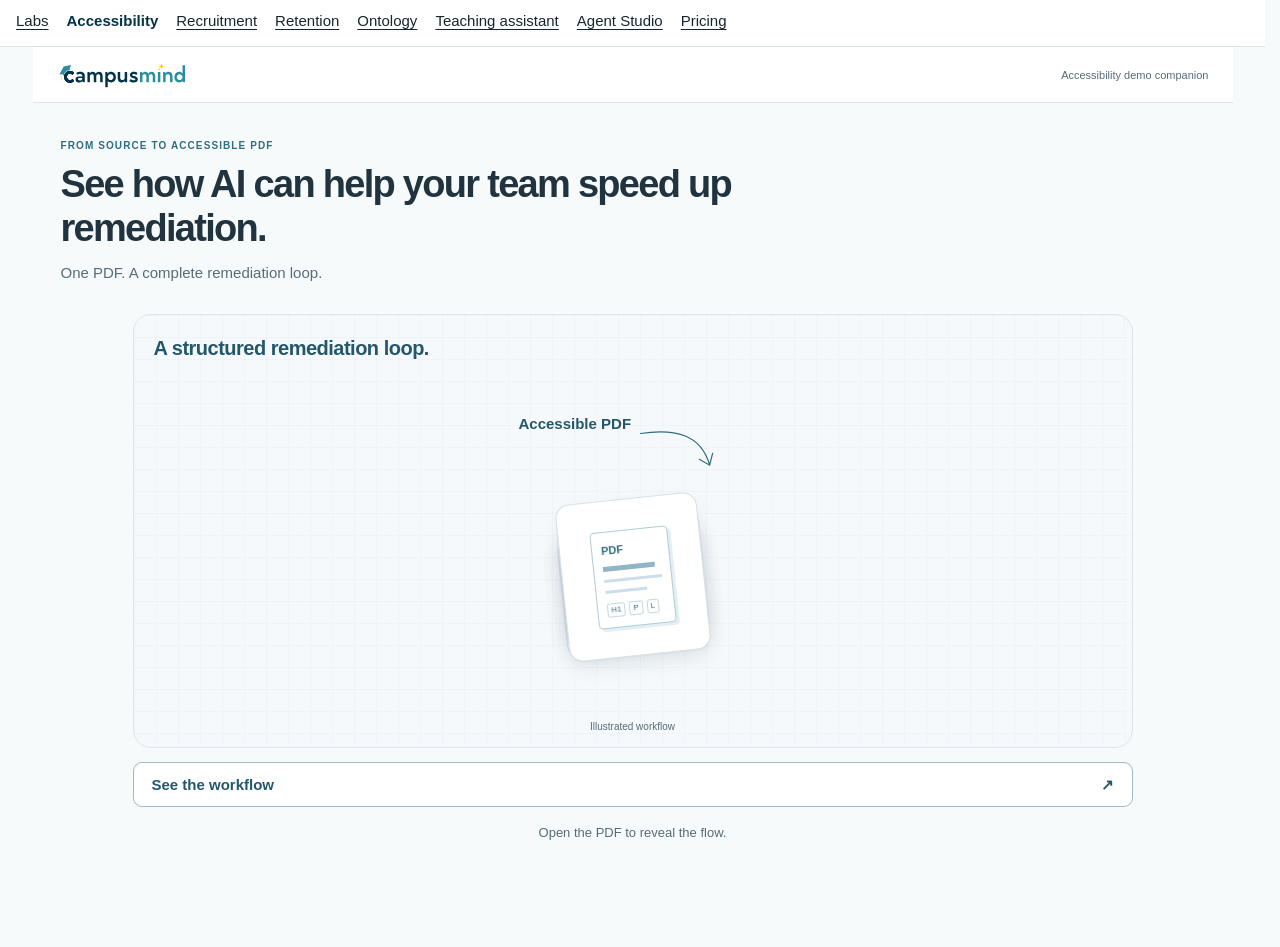
==== accessibility.html @ 67212131 "Merge remote-tracking branch 'origin/main' into feature/accessibility-human-review-loop" ====
<!doctype html>
<html lang="en">
<head>
<meta charset="utf-8"><meta name="viewport" content="width=device-width,initial-scale=1">
<title>Accessibility Story · CampusMind</title>
<meta name="description" content="A visual companion to the CampusMind accessibility demo. Follow the story from document structure to remediation, human review, and ongoing oversight.">
<link rel="icon" href="assets/campusmind-favicon.png"><link rel="stylesheet" href="/labs-navigation.css"><link rel="stylesheet" href="/accessibility.css">
<script src="/accessibility-examples.js" defer></script><script src="/accessibility.js" defer></script>
</head>
<body>
<a class="skip" href="#story">Skip to the remediation flow</a>
<nav class="labs-navigation" aria-label="Labs"><a href="/">Labs</a><a href="/accessibility.html" aria-current="page">Accessibility</a><a href="/recruitment.html">Recruitment</a><a href="/retention.html">Retention</a><a href="/ontology.html">Ontology</a><a href="/virtual-teaching-assistant.html">Teaching assistant</a><a href="/agent-studio.html">Agent Studio</a><a href="/pricing.html">Pricing</a></nav>
<div class="story-shell">
<header class="brand-header"><img src="assets/campusmind-logo.svg" alt="CampusMind" width="140" height="30"><span>Accessibility demo companion</span></header>
<main id="story" tabindex="-1">
<div class="scene-heading intro"><p class="eyebrow">From source to accessible PDF</p><h1 id="access-title">See how AI can help your team speed up remediation.</h1><p>One PDF. A complete remediation loop.</p></div>
<div id="flow-workspace">
<div class="flow-dock"><div class="graphic-stage access-stage" id="access-graphic">
<div class="flow-heading"><h2 class="workflow-graphic-title" id="flow-title">A structured remediation loop.</h2></div>
<div id="workflow-canvas" class="workflow-canvas" role="group" aria-labelledby="flow-title" aria-describedby="workflow-description">
<p class="sr-only" id="workflow-description">An accessible PDF opens into five connected stages, ascending from left to right: source systems, a document being scanned for issues, AI adding document structure, a person inspecting and editing tags, and the accessible PDF. The PDF returns to the source after review and revalidation. Select any card to explore that step. This is a concept illustration.</p>
<svg class="workflow-wires" aria-hidden="true"><defs><marker id="workflow-arrow" viewBox="0 0 10 10" refX="9" refY="5" markerWidth="8" markerHeight="8" orient="auto" markerUnits="strokeWidth"><path d="M1 1 9 5 1 9Z" fill="#306d7e"/></marker></defs><path id="workflow-forward-0"/><path id="workflow-forward-1"/><path id="workflow-forward-2"/><path id="workflow-forward-3"/><path id="workflow-return"/><g class="workflow-step-arrow" id="workflow-step-arrow-0"><circle r="10"/><path d="M-4 0h8M1-4l4 4-4 4"/></g><g class="workflow-step-arrow" id="workflow-step-arrow-1"><circle r="10"/><path d="M-4 0h8M1-4l4 4-4 4"/></g><g class="workflow-step-arrow" id="workflow-step-arrow-2"><circle r="10"/><path d="M-4 0h8M1-4l4 4-4 4"/></g><g class="workflow-step-arrow" id="workflow-step-arrow-3"><circle r="10"/><path d="M-4 0h8M1-4l4 4-4 4"/></g></svg>
<button class="workflow-node source-node" data-workflow-node="0" data-flow="sources" aria-expanded="false" aria-controls="step-panel" aria-haspopup="dialog"><span class="node-number" aria-hidden="true">01</span><span class="workflow-node-title">Source systems</span><div class="workflow-sources"><img src="assets/source-system-logos.png" alt="Canvas, Blackboard, D2L, and SharePoint"></div></button>
<button class="workflow-node audit-node" data-workflow-node="1" data-flow="audit" aria-expanded="false" aria-controls="step-panel" aria-haspopup="dialog"><span class="node-number" aria-hidden="true">02</span><span class="workflow-node-title">Audit</span><div class="audit-mini" aria-hidden="true"><div class="scan-document"><span></span><i></i><i></i><i></i><b></b></div><div class="scanner-line"><i></i></div><span class="scan-target one"></span><span class="scan-target two"></span></div><span class="workflow-node-caption">Scan for issues</span></button>
<button class="workflow-node remediate-node" data-workflow-node="2" data-flow="remediation" aria-expanded="false" aria-controls="step-panel" aria-haspopup="dialog"><span class="node-number" aria-hidden="true">03</span><span class="workflow-node-title">AI remediation</span><div class="repair-document" aria-hidden="true"><div><b>H1</b><span></span><i>✓</i></div><div><b>P</b><span></span><i>✓</i></div><div><b>L</b><span></span><i>✓</i></div></div><span class="workflow-node-caption">Build document structure</span></button>
<button class="workflow-node inspect-node" data-workflow-node="3" data-flow="review" aria-expanded="false" aria-controls="step-panel" aria-haspopup="dialog"><span class="node-number" aria-hidden="true">04</span><span class="workflow-node-title">Human review</span><div class="tag-inspector" aria-hidden="true"><div class="inspector-row inspector-head"><span>Tag editor</span><span>Review</span></div><div class="inspector-row tag-correction"><span><s>H1</s><b>H2</b></span><svg viewBox="0 0 24 24"><path d="m5 15 11-11 4 4L9 19l-5 1zM14 6l4 4"/></svg></div><div class="review-approved"><i>✓</i><span>Ready to approve</span></div></div><span class="workflow-node-caption">Inspect tags & make edits</span></button>
<button class="workflow-node output-node" data-workflow-node="4" data-flow="output" aria-expanded="false" aria-controls="step-panel" aria-haspopup="dialog"><span class="node-number" aria-hidden="true">05</span><span class="workflow-node-title">Accessible PDF</span><div class="output-document"><span class="output-pdf-label">PDF</span><strong></strong><i></i><i></i><div class="output-tag-lines"><span>H1</span><span>P</span><span>L</span></div></div><span class="workflow-node-caption">Reviewed & revalidated</span></button>
<div class="pdf-pointer" aria-hidden="true"><span>Accessible PDF</span><svg viewBox="0 0 110 60"><path d="M4 8c45-7 79 1 90 41m-14-8 14 8 4-16"/></svg></div>
<div class="return-label" aria-hidden="true">Return to source</div>
</div>
<div class="graphic-footnote">Illustrated workflow</div>
</div>
<button class="action-button" id="reveal-structure" aria-expanded="false" aria-controls="workflow-canvas">See the workflow <span aria-hidden="true">↗</span></button><p class="flow-hint" id="flow-hint">Open the PDF to reveal the flow.</p></div>
<dialog id="step-panel" class="step-panel" aria-labelledby="panel-title"><div class="step-popup-bar"><span>A structured remediation loop</span><div class="popup-controls"><button class="text-button" id="close-step" aria-label="Close step details">Close <span aria-hidden="true">×</span></button></div></div><div class="step-popup-body">
<header class="panel-heading"><p class="eyebrow" id="panel-kicker"></p><h2 id="panel-title" tabindex="-1"></h2></header>
<div class="document-context" hidden><label for="example-select" class="sr-only">Example document</label><select id="example-select"></select><span id="example-mode"></span></div>
<div data-panel="sources" hidden>
<div class="source-switch" role="group" aria-label="Document source"><button data-source="pdf" aria-pressed="true">One PDF</button><button data-source="collection" aria-pressed="false">Course materials</button></div>
<div id="source-systems" class="system-chips source-logos" hidden><img src="assets/source-system-logos.png" alt="Canvas, Blackboard, Brightspace D2L, and SharePoint"></div>
<div class="source-art" id="source-art"><div class="paper paper-back two" aria-hidden="true"></div><div class="paper paper-back one" aria-hidden="true"></div><div class="paper front"><span class="paper-symbol">PDF</span><span class="paper-title" id="source-title">Your document</span><i></i><i></i><i></i><div class="paper-table" aria-hidden="true"></div></div></div>
<div class="visual-connector" aria-hidden="true">↓</div>
<div class="source-branches"><div><span class="line-icon" data-icon="search"></span><strong>Audit</strong></div><span class="or-label">or</span><div><span class="line-icon" data-icon="layers"></span><strong>Audit + remediate</strong></div></div>
</div>
<div data-panel="audit" hidden>
<div class="audit-dashboard" aria-label="Reference audit: 99.97 percent of checks passed. Not compliant. Two of 106 rules failed.">
<div class="score-card"><span class="score-label">Accessibility score</span><strong class="score-value">99.97<span>%</span></strong><span class="score-subtitle">of checks passed</span><div class="score-track" role="progressbar" aria-label="Checks passed" aria-valuemin="0" aria-valuemax="100" aria-valuenow="99.97"><span></span></div></div>
<div class="compliance-card"><span class="status-alert" aria-hidden="true">!</span><div><strong>Not compliant</strong><span><b>2</b> of 106 rules failed</span></div></div>
<div class="audit-badges"><span>2 Critical</span><span>3 WCAG 2.1 criteria affected</span></div>
<div class="audit-category-grid">
<div class="has-issue"><b>! 1</b><span>Document structure</span></div><div class="has-issue"><b>! 1</b><span>Headings</span></div>
<div><b>✓ Pass</b><span>Tables</span></div><div><b>✓ Pass</b><span>Images & non-text</span></div><div><b>✓ Pass</b><span>Links & navigation</span></div><div><b>✓ Pass</b><span>Metadata</span></div><div><b>✓ Pass</b><span>Lists</span></div><div><b>✓ Pass</b><span>Colors & visuals</span></div>
</div>
<div class="score-distinction"><span>Checks passed</span><b>≠</b><span>Conformance</span></div>
</div>
<p class="visual-note">Reference audit · Your supplied screenshot · PDF/UA-1</p>
</div>
<div data-panel="remediation" hidden>
<div class="visual-approaches" role="group" aria-label="Remediation approach">
<button class="visual-route" data-mode="preserve" aria-pressed="true"><strong>Preserve layout</strong><div class="document-transform" aria-hidden="true"><div class="mini-page"><i></i><i></i><div class="mini-grid"></div></div><span>→</span><div class="mini-page tagged"><i></i><i></i><div class="mini-grid"></div><b>H1</b><em>Table</em></div></div><span>Same layout · Added structure</span></button>
<button class="visual-route" data-mode="reconstruct" aria-pressed="false"><strong>Full reconstruction</strong><div class="document-transform" aria-hidden="true"><div class="mini-page handwritten"><span>y = x² sin x</span><span>f′g + fg′</span></div><span>→</span><div class="mini-page typed"><b>H1</b><span>Product rule</span><span>f′g + fg′</span></div></div><span>Scans → Structured content</span></button>
</div>
<div class="work-chips"><span>Tags</span><span>Reading order</span><span>Image descriptions</span></div>
</div>
<div data-panel="review" hidden>
<ol class="review-sequence" aria-label="Human review sequence">
<li><button data-review="0" aria-pressed="true"><span>01</span>Inspect & edit</button></li><li><button data-review="1" aria-pressed="false"><span>02</span>Apply changes</button></li><li><button data-review="2" aria-pressed="false"><span>03</span>Revalidate</button></li><li><button data-review="3" aria-pressed="false"><span>04</span>Updated report</button></li>
</ol>
<div class="review-loop" id="review-loop" data-review-phase="0" role="img" aria-labelledby="review-loop-title" aria-describedby="review-loop-description">
<h3 id="review-loop-title" class="sr-only">Human review and revalidation loop</h3><p id="review-loop-description" class="sr-only">An illustrative loop shows a reviewer changing a section tag from heading level one to heading level two, correcting reading order, approving the edits, revalidating the PDF, and receiving an updated compliance report. The document returns to review when more work is needed.</p>
<div class="loop-editor" aria-hidden="true"><div class="loop-window-bar"><span></span><span></span><span></span><b>Tag Editor</b></div><div class="loop-editor-body"><div class="loop-tree-row"><b>H1</b><span>Document title</span></div><div class="loop-tree-row is-target"><b class="loop-tag-value"><span>H1</span><span>H2</span></b><span>Section heading</span><i>⌄</i></div><div class="loop-tag-menu"><span>P</span><span>H1</span><span class="is-choice">H2 <b>✓</b></span><span>H3</span><span>Figure</span></div><div class="loop-reading"><strong>Reading order</strong><div class="order-row order-title"><b>1</b><span>Title</span><i>⋮⋮</i></div><div class="order-row order-table"><b>3</b><span>Assessment table</span><i>⋮⋮</i></div><div class="order-row order-summary"><b>2</b><span>Summary</span><i>⋮⋮</i></div></div><button class="loop-apply" tabindex="-1">Approve changes</button><span class="loop-pointer">●</span></div></div>
<div class="loop-pdf" aria-hidden="true"><div class="loop-pdf-label">PDF</div><div class="pdf-title-line"></div><div class="pdf-copy-line"></div><div class="pdf-heading"><b class="pdf-tag-value"><span>H1</span><span>H2</span></b><i></i></div><div class="pdf-copy-line short"></div><div class="pdf-order-block"><span>1</span><i></i><span>2</span><i></i><span>3</span><i></i></div><div class="pdf-table-mini"></div><div class="loop-scan-beam"></div><div class="loop-saved">✓ Changes applied</div><div class="loop-scan-status"><span>Revalidating PDF</span><i></i></div></div>
<div class="loop-report" aria-hidden="true"><div class="loop-window-bar"><span></span><span></span><span></span><b>Compliance report</b></div><div class="loop-report-body"><div class="report-success"><span>✓</span><div><strong>Revalidated</strong><small>Illustrative result</small></div></div><div class="report-score"><span>Example updated score</span><strong>100%</strong><i><b></b></i></div><div class="report-result"><span>Tags</span><b>Pass</b></div><div class="report-result"><span>Reading order</span><b>Pass</b></div><div class="report-result"><span>Remaining issues</span><b>0</b></div></div></div>
<div class="loop-return-path" aria-hidden="true"><span>Review again if anything remains</span><b>↶</b></div>
<div class="loop-caption" id="review-loop-caption">Inspect the document. Choose the right tag and reading order.</div>
</div>
<div class="review-loop-controls"><span><i></i> Looping walkthrough</span><button class="text-button" id="review-loop-toggle" aria-pressed="false">Pause loop</button></div>
<p class="visual-note">Illustrative workflow</p>
</div>
<div data-panel="output" hidden>
<div class="return-graphic"><div class="finished-pdf"><span class="line-icon" data-icon="document"></span><strong>Accessible PDF</strong><span>Reviewed + revalidated</span></div><div class="visual-connector" aria-hidden="true">↓</div><div class="return-systems"><img class="return-system-logos" src="assets/source-system-logos.png" alt="Canvas, Blackboard, D2L, and SharePoint"></div><div class="version-options"><span>Replace original</span><b>or</b><span>Save new version</span></div></div>
<button class="action-button return-source" data-open="sources">Return to source <span aria-hidden="true">↶</span></button>
<div class="scope-graphic" aria-label="Progress across the documents, courses and departments you can access"><div><span class="line-icon" data-icon="document"></span><span>Document</span></div><b>→</b><div><span class="line-icon" data-icon="folder"></span><span>Course</span></div><b>→</b><div><span class="line-icon" data-icon="campus"></span><span>Department</span></div></div>
<p class="visual-note">Progress across your access</p>
</div>
<section id="example-view" class="comparison-section" aria-labelledby="comparison-title" hidden>
<h3 id="comparison-title" class="sr-only">Before and after</h3>
<div class="gallery-card"><div class="gallery-toolbar" hidden><div class="segmented" role="group" aria-label="Example state"><button data-state="before" aria-pressed="true">Before</button><button data-state="after" aria-pressed="false">After</button></div><button class="text-button" id="enlarge" aria-label="Enlarge document preview"><span class="line-icon" data-icon="expand"></span>Enlarge</button></div><img id="document-image" alt=""><p id="example-caption" class="sr-only"></p></div>
<p class="visual-note">Illustrative before PDF</p>
</section>
</div><div class="step-quick-nav" role="group" aria-label="Move between steps"><button id="previous-step" class="step-arrow" aria-label="Previous step"><svg viewBox="0 0 24 24" aria-hidden="true"><path d="m14 6-6 6 6 6"/></svg></button><button id="next-step" class="step-arrow" aria-label="Next step"><svg viewBox="0 0 24 24" aria-hidden="true"><path d="m10 6 6 6-6 6"/></svg></button></div></dialog>
</div>
</main></div>
<div class="sr-only" id="announcement" role="status"></div>
<dialog id="image-dialog" aria-labelledby="dialog-title"><div class="dialog-heading"><div><span class="eyebrow">Synthetic illustration</span><h2 id="dialog-title"></h2></div><button class="text-button" id="close-dialog" aria-label="Close enlarged preview" autofocus>Close ×</button></div><div class="dialog-tools"><div class="segmented" role="group" aria-label="Enlarged example state"><button data-dialog-state="before" aria-pressed="true">Before</button><button data-dialog-state="after" aria-pressed="false">After</button></div><button class="text-button" id="zoom" aria-pressed="false">Zoom in</button></div><div class="dialog-scroll" tabindex="0" role="region" aria-label="Document preview, scroll to inspect"><img id="dialog-image" alt=""></div><details class="image-description"><summary>Read the example description</summary><p id="text-summary"></p></details><p class="synthetic-note">Illustrative images, not real product outputs or validated PDFs.</p></dialog>
<noscript>This visual guide needs JavaScript to explore the flow and compare examples.</noscript>
</body></html>
---- labs-navigation.css ----
.labs-navigation {
  display: flex;
  flex-wrap: wrap;
  gap: 18px;
  align-items: center;
  padding: 10px 16px;
  border-bottom: 1px solid #d8e3e6;
  background: #fff;
  color: #17262d;
  font: 1rem/1.4 Arial, sans-serif;
}

.labs-navigation a {
  min-height: 26px;
  color: #17262d;
  text-decoration-thickness: 1px;
  text-underline-offset: 3px;
}

.labs-navigation a[aria-current="page"] {
  color: #023347;
  font-weight: 700;
  text-decoration: none;
}

.labs-navigation a:focus-visible {
  outline: 3px solid #b78212;
  outline-offset: 4px;
}

@media (max-width: 480px) {
  .labs-navigation {
    display: grid;
    grid-template-columns: repeat(3, minmax(0, 1fr));
    gap: 7px 9px;
    padding-inline: 10px;
    font-size: .78rem;
  }

  .labs-navigation a { min-width: 0; text-align: center; }
}
---- accessibility.css ----
:root{color-scheme:light;--ink:#21333f;--muted:#586b78;--teal:#306d7e;--deep:#25576b;--pale:#eaf3f6;--paper:#fff;--bg:#f7fafb;--border:#dbe5ea;--line:#a8c1cc;--gold:#876328;font-family:Inter,"Avenir Next",Avenir,-apple-system,BlinkMacSystemFont,"Segoe UI",sans-serif;font-size:15px;line-height:1.5;color:var(--ink);background:var(--bg)}*{box-sizing:border-box}body{margin:0}button,select{font:inherit;color:inherit}button{cursor:pointer}button:disabled{cursor:default}button{background:none;border:0}a{color:var(--deep)}button,input,select{-webkit-tap-highlight-color:transparent}:focus-visible{outline:3px solid #286c92;outline-offset:4px}h1:focus{outline:none}::selection{background:#d4eaf0}[hidden]{display:none!important}h1,h2,p,figure{margin:0}h1,h2{letter-spacing:-.045em;line-height:1.15}h1{font-size:30px;font-weight:650}h2{font-size:20px;font-weight:650}.story-shell{width:min(100%,580px);min-height:100dvh;display:flex;flex-direction:column;margin:auto;background:var(--bg)}.brand-header{padding:17px 24px 14px;display:flex;align-items:center;justify-content:space-between;gap:12px;background:var(--paper);border-bottom:1px solid var(--border)}.brand-header img{width:133px;height:auto}.brand-header>span{font-size:11px;color:var(--muted)}.scene-nav{display:grid;grid-template-columns:repeat(6,minmax(0,1fr));padding:12px 18px 0;gap:3px}.scene-nav button{font-size:10px;font-weight:600;min-height:53px;display:flex;flex-direction:column;gap:4px;align-items:center;justify-content:center;border-bottom:2px solid transparent;border-radius:5px 5px 0 0;color:var(--muted);white-space:nowrap}.scene-nav button>span{font-size:10px;font-weight:500;opacity:.85}.scene-nav button[aria-current]{border-bottom-color:var(--teal);color:var(--deep);background:#eaf3f5}.scene-nav button:hover{background:var(--pale)}main{flex:1;padding:0 24px}.scene{padding:27px 0 24px}.eyebrow{text-transform:uppercase;font-size:10px;letter-spacing:.11em;font-weight:650;color:var(--teal);display:block}.scene-heading{margin-bottom:21px}.scene-heading .eyebrow{margin-bottom:12px}.scene-heading>p:last-child{margin-top:13px;font-size:14px;line-height:1.65;color:var(--muted);max-width:440px}.graphic-stage{background-color:#f5f9fb;background-image:linear-gradient(#d7e4eb35 1px,transparent 1px),linear-gradient(90deg,#d7e4eb35 1px,transparent 1px);background-size:22px 22px;border:1px solid var(--border);border-radius:16px;position:relative;overflow:hidden}.graphic-label{display:flex;align-items:center;gap:7px;font-size:12px;font-weight:600;color:var(--deep);padding:18px 18px 0}.tiny-dot{width:5px;height:5px;border-radius:50%;background:var(--teal)}.layer-illustration{display:block;width:100%;max-height:395px;margin:0 auto}.page-layer{transform:translateY(66px);transition:transform .65s cubic-bezier(.2,.8,.2,1)}.reading-layer{transform:translateY(-12px);opacity:.65;transition:transform .65s,opacity .65s}.semantic-layer{transform:translateY(-90px);opacity:.35;transition:transform .65s,opacity .65s}.layer-guides{opacity:0;transition:opacity .5s}.structure-labels{position:absolute;left:18px;right:18px;bottom:35px;display:flex;justify-content:center;flex-wrap:wrap;gap:7px;opacity:0;transform:translateY(10px);transition:opacity .4s,transform .5s}.structure-labels>span{font-size:10px;display:flex;align-items:center;gap:5px;background:var(--paper);border:1px solid #b8ced7;border-radius:5px;padding:5px 6px}.structure-labels b{font-size:10px;font-weight:650;color:var(--teal)}.structure-revealed .page-layer,.structure-revealed .reading-layer,.structure-revealed .semantic-layer{transform:translateY(0);opacity:1}.structure-revealed .layer-guides,.structure-revealed .structure-labels{opacity:1;transform:translateY(0)}.structure-revealed .layer-illustration{margin-bottom:35px}.graphic-footnote{font-size:10px;color:var(--muted);text-align:center;padding:0 0 12px}.action-button{display:flex;align-items:center;justify-content:space-between;gap:8px;border:1px solid #9dbbc7;background:var(--paper);color:var(--deep);padding:10px 14px;min-height:45px;border-radius:7px;font-size:13px;font-weight:600}.action-button:hover{background:var(--pale)}#reveal-structure{margin-top:13px;width:100%}#reveal-structure[aria-pressed=true]{background:var(--teal);border-color:var(--teal);color:white}.takeaway{font-size:13px;line-height:1.65;color:var(--deep);padding-left:12px;margin-top:19px;border-left:2px solid #96bcc9}.presenter-controls{position:sticky;bottom:0;z-index:5;display:flex;align-items:center;justify-content:space-between;gap:12px;padding:12px 24px 16px;border-top:1px solid var(--border);background:rgba(255,255,255,.98)}.presenter-controls>button{display:flex;align-items:center;gap:9px;min-height:44px;font-size:13px;font-weight:600;padding:9px 13px;border:1px solid var(--border);border-radius:7px;color:var(--deep);background:white}.presenter-controls>button:last-child{background:var(--teal);color:white;border-color:var(--teal)}.presenter-controls>button:hover:not(:disabled){filter:brightness(.94)}.presenter-controls>button:disabled{opacity:.35}.presenter-controls>div{display:flex;flex-direction:column;align-items:center;gap:2px}#scene-count{font-size:11px;letter-spacing:.06em;color:var(--deep);font-variant-numeric:tabular-nums}#next-scene-name{font-size:10px;color:var(--muted)}.line-icon{display:inline-flex;width:21px;height:21px;flex-shrink:0;color:var(--teal)}.line-icon svg{width:100%;height:100%;stroke:currentColor;stroke-width:1.6;stroke-linecap:round;stroke-linejoin:round;fill:none}.source-switch,.scope-tabs,.segmented{display:flex;gap:3px;padding:3px;border:1px solid var(--border);border-radius:7px;background:#edf3f6}.source-switch{margin:17px 17px 0}.source-switch button,.scope-tabs button,.segmented button{border-radius:5px;min-height:38px;font-size:12px;font-weight:600;padding:7px 10px;flex:1;color:var(--muted)}.source-switch button[aria-pressed=true],.scope-tabs button[aria-pressed=true],.segmented button[aria-pressed=true]{background:var(--paper);color:var(--deep);box-shadow:0 1px 3px #244d6014}.source-art{height:224px;position:relative;margin:9px auto 0;width:250px;display:grid;place-items:center}.paper{width:145px;height:181px;background:var(--paper);border:1px solid #b1c8d2;border-radius:8px;position:absolute;box-shadow:0 8px 16px #315b7010;transition:transform .45s,opacity .45s}.paper-back{opacity:0;transform:translate(0,0)}.collection .paper-back{opacity:1}.collection .paper-back.one{transform:rotate(8deg) translate(22px,-4px)}.collection .paper-back.two{transform:rotate(-9deg) translate(-22px,-5px)}.collection .front{transform:translateY(8px)}.front{padding:15px 16px}.paper-symbol{font-size:10px;letter-spacing:.06em;color:var(--teal);border:1px solid #c6dce5;border-radius:3px;display:inline-block;padding:2px 5px;background:#edf5f8}.paper-title{display:block;font-size:11px;font-weight:650;margin:11px 0}.paper i,.sample-lines i{height:4px;background:#d6e3e9;border-radius:2px;margin-top:6px;display:block}.paper i:nth-of-type(2){width:83%}.paper i:nth-of-type(3){width:65%}.paper-table{height:26px;background:repeating-linear-gradient(0deg,transparent,transparent 7px,#ccdee6 7px,#ccdee6 8px);border:1px solid #ccdee6;border-radius:2px;margin-top:12px}.system-chips{display:flex;gap:5px;flex-wrap:wrap;justify-content:center;padding:0 12px;margin-bottom:10px}.system-chips span,.agent-tags span{font-size:10px;border:1px solid #c4d8e1;background:white;border-radius:5px;padding:4px 6px;color:var(--deep)}.source-caption{text-align:center;color:var(--muted);font-size:12px;padding:0 12px}.connector.down{position:relative;height:30px;width:1px;background:var(--line);margin:9px auto}.connector.down:after{content:'';position:absolute;bottom:0;left:-4px;width:8px;height:8px;border-right:1.5px solid var(--teal);border-bottom:1.5px solid var(--teal);transform:rotate(45deg)}.process-pair{display:grid;grid-template-columns:1fr 28px 1fr;align-items:center;padding:0 17px 20px}.mini-node{background:white;border:1px solid #cadce4;border-radius:10px;display:flex;flex-direction:column;gap:5px;align-items:center;padding:15px 6px;box-shadow:0 3px 5px #34556804}.mini-node strong{font-size:15px;font-weight:600}.mini-node small{font-size:11px;color:var(--muted)}.connector.horizontal{height:1px;background:var(--line);position:relative}.connector.horizontal:after{content:'';position:absolute;right:0;top:-4px;width:8px;height:8px;border-top:1.5px solid var(--teal);border-right:1.5px solid var(--teal);transform:rotate(45deg)}.approach-map{padding:18px 15px}.branch-origin{font-size:13px;font-weight:600;display:flex;align-items:center;justify-content:center;gap:9px;background:white;border:1px solid #bad0db;border-radius:7px;min-height:43px;margin:auto;width:175px;position:relative}.fork{height:27px;width:1px;background:var(--line);margin:auto}.approach-routes{display:grid;gap:13px}.route-card{background:white;border:1px solid #bbd1dc;border-radius:10px;padding:17px}.route-title{display:flex;gap:9px;align-items:center}.route-title h2{font-size:19px;letter-spacing:-.025em}.route-mark{font-size:10px;background:#eaf4f6;border-radius:4px;padding:3px 5px;color:var(--teal);font-weight:600}.route-card ul{font-size:15px;line-height:1.55;padding-left:18px;margin:13px 0}.route-card li{margin-top:7px;padding-left:2px}.route-card li::marker{color:var(--teal)}.route-card strong{font-weight:600}.route-card .action-button{width:100%;font-size:12px}.route-card:nth-child(2){background:#f9fcfd}.example-topline{display:flex;align-items:center;justify-content:space-between;gap:8px;margin-top:-7px;margin-bottom:8px}.example-topline>span{font-size:10px;color:var(--deep);background:var(--pale);border-radius:4px;padding:5px 8px}.text-button{min-height:44px;font-size:12px;font-weight:600;display:flex;align-items:center;gap:6px;padding:8px 4px;color:var(--deep);border-radius:5px}.text-button:hover{background:var(--pale)}.select-label{display:block;font-size:11px;font-weight:600;color:var(--muted);margin:3px 0 6px}select{width:100%;border:1px solid #acc6d1;border-radius:7px;min-height:44px;background:white;padding:8px 12px;font-size:14px;margin-bottom:12px}.gallery-card{border:1px solid var(--border);border-radius:12px;overflow:hidden;background:white}.gallery-toolbar{display:flex;align-items:center;justify-content:space-between;gap:8px;padding:10px}.segmented button{flex:none;padding-inline:14px}.gallery-toolbar .line-icon{width:16px;height:16px}.gallery-card>img{width:100%;height:clamp(300px,45dvh,440px);display:block;object-fit:contain;background:#eaf0f5;padding:8px;border-block:1px solid var(--border)}#example-caption{font-size:12px;padding:12px 14px;line-height:1.6;color:var(--muted)}.synthetic-note{font-size:10px;color:var(--muted);line-height:1.55;margin-top:9px}.loop-stage{padding:17px 13px 12px}.remediation-loop{padding:0;margin:0;list-style:none;display:grid;grid-template-columns:minmax(0,1fr) minmax(0,1fr);gap:27px 23px}.remediation-loop>li{position:relative;display:flex;min-width:0}.remediation-loop>li:nth-child(1){grid-area:1/1}.remediation-loop>li:nth-child(2){grid-area:1/2}.remediation-loop>li:nth-child(3){grid-area:2/2}.remediation-loop>li:nth-child(4){grid-area:2/1}.remediation-loop>li:nth-child(5){grid-area:3/1}.remediation-loop>li:nth-child(6){grid-area:3/2}.remediation-loop button{background:white;border:1px solid #b9ced9;border-radius:9px;width:100%;min-height:125px;padding:12px 11px;display:flex;flex-direction:column;align-items:flex-start;gap:8px;text-align:left;transition:background .16s,border-color .16s}.remediation-loop button[aria-pressed=true]{background:#e9f3f6;border-color:var(--teal);box-shadow:inset 0 0 0 .5px var(--teal)}.remediation-loop button:hover{border-color:var(--teal)}.step-top{display:flex;align-items:center;justify-content:space-between;width:100%;gap:8px;color:var(--teal);font-size:10px;font-weight:600}.step-top .line-icon{width:18px;height:18px}.remediation-loop strong{font-size:15px;line-height:1.25;font-weight:600;letter-spacing:-.025em}.remediation-loop small{font-size:10px;color:var(--muted);margin-top:auto}.human-step .step-top,.human-step .line-icon,.human-step small{color:var(--gold)}.remediation-loop button.human-step{border-color:#d3c6a8;background:#fffcf6}.remediation-loop button.human-step[aria-pressed=true]{border-color:#937339;box-shadow:inset 0 0 0 .5px #937339;background:#fff6e3}.flow-arrow{position:absolute;display:grid;place-items:center;font-family:Arial,sans-serif;font-size:25px;color:var(--teal);pointer-events:none}.arrow-right{right:-23px;top:calc(50% - 14px);width:23px;height:27px}.arrow-left{left:-23px;top:calc(50% - 14px);width:23px;height:27px}.arrow-down{left:calc(50% - 14px);top:100%;width:27px;height:27px}.loop-back{display:flex;justify-content:center;align-items:center;gap:8px;font-size:11px;color:var(--deep);width:100%;margin-top:13px;min-height:44px;border-top:1px solid var(--border)}.loop-back>span{font-size:25px}.loop-back:hover{background:var(--pale)}.step-explanation{padding:15px 0 0 12px;border-left:2px solid #96bcc9;margin-top:17px}.detail-kicker{font-size:11px;font-weight:650;color:var(--deep);margin-bottom:5px}#step-description{font-size:13px;line-height:1.6;color:var(--muted)}.agent-tags{display:flex;gap:5px;flex-wrap:wrap;margin-top:10px}.scope-tabs{margin:16px}.scope-tabs button{font-size:11px;padding-inline:6px}.campus-layers{width:100%;display:block;max-height:360px;margin-top:-3px}.plate-face{fill:#f9fcfd;stroke:#b3cad5;stroke-width:1}.plate-edge{fill:#eaf1f5;stroke:#b3cad5;stroke-width:1}.plate-detail{fill:#e0eaf0;stroke:#8faebd;stroke-width:1}.scope-plate{opacity:.53;transition:opacity .3s}.scope-plate.is-selected{opacity:1}.scope-plate.is-selected .plate-face{fill:#f5fcfc;stroke:#568797;stroke-width:1.4}.scope-plate.is-selected .plate-detail{fill:#d0e7ed;stroke:#528697}.scope-caption{display:flex;gap:12px;align-items:flex-start;margin:0 17px;padding:16px;background:white;border:1px solid #c4d8e1;border-radius:9px}.scope-caption strong{font-size:15px;font-weight:600;display:block;margin-bottom:4px}.scope-caption div>span{font-size:12px;line-height:1.65;color:var(--muted);display:block}.scope-caption>.line-icon{margin-top:2px}.ongoing-loop{display:flex;gap:11px;align-items:center;justify-content:center;padding:15px 14px;font-size:11px;color:var(--muted)}.ongoing-loop>span:first-child{font-size:26px;color:var(--teal)}.ongoing-loop strong{font-weight:550;color:var(--deep)}.invitation-stage{padding:27px 19px 22px}.your-document{position:relative;background:white;border:1px solid #acc6d2;border-radius:9px;box-shadow:7px 8px 0 #e8f0f4,8px 9px 0 #b8cfd9;width:176px;margin:0 auto 16px;padding:23px 21px;display:flex;flex-direction:column;align-items:flex-start;gap:10px;transform:rotate(-4deg)}.document-corner{position:absolute;right:-1px;top:-1px;width:27px;height:27px;background:linear-gradient(45deg,#e2edf2 49%,#f5f9fb 50%);border-bottom:1px solid #b3cbd5;border-left:1px solid #b3cbd5;border-radius:0 8px 0 3px}.your-document strong{font-size:23px;font-weight:600;letter-spacing:-.04em}.your-document>span:not(.line-icon,.document-corner){font-size:12px;color:var(--muted);line-height:1.65}.your-document>.line-icon{width:27px;height:27px}.sample-lines{width:100%;margin-top:3px}.sample-lines i:nth-child(2){width:85%}.sample-lines i:nth-child(3){width:65%}.question-stack{display:grid;gap:9px}.question-stack>div{display:flex;align-items:center;gap:12px;background:white;border:1px solid #c4d8e1;border-radius:8px;padding:14px 12px;min-height:57px}.question-stack>div>span:first-child{font-size:10px;color:var(--teal)}.question-stack strong{font-size:15px;font-weight:550;flex:1}.question-stack .line-icon{width:18px;height:18px}.skip{position:fixed;left:8px;top:-100px;background:white;z-index:99;padding:10px}.skip:focus{top:8px}.sr-only{position:absolute;width:1px;height:1px;padding:0;margin:-1px;overflow:hidden;clip:rect(0,0,0,0);white-space:nowrap;border:0}dialog{border:1px solid var(--border);padding:0;border-radius:12px;max-width:1100px;width:calc(100% - 24px);max-height:calc(100dvh - 24px);color:var(--ink);background:white}dialog[open]{display:flex;flex-direction:column}dialog::backdrop{background:#163345ad;backdrop-filter:blur(4px)}.dialog-heading{display:flex;align-items:center;justify-content:space-between;gap:12px;padding:14px 17px;border-bottom:1px solid var(--border)}.dialog-heading h2{font-size:18px;line-height:1.3;margin-top:4px}.dialog-heading .eyebrow{font-size:9px}.dialog-heading>.text-button{flex-shrink:0}.dialog-tools{display:flex;justify-content:space-between;gap:12px;padding:10px 15px}.dialog-scroll{min-height:0;overflow:auto;overscroll-behavior:contain;background:#eaf0f5;padding:12px;flex:1}.dialog-scroll img{display:block;width:min(100%,750px);height:auto;margin:auto}.dialog-scroll.zoomed img{width:1200px;max-width:none;margin:0 auto}.image-description{font-size:12px;padding:0 16px;max-height:150px;overflow:auto;flex-shrink:0}.image-description summary{cursor:pointer;min-height:44px;display:flex;align-items:center;gap:8px;font-weight:600}.image-description summary:before{content:'+';font-size:19px;color:var(--teal)}.image-description[open] summary:before{content:'−'}.image-description p{color:var(--muted);line-height:1.7;margin-bottom:10px}.image-description summary::-webkit-details-marker{display:none}dialog>.synthetic-note{margin:0;padding:0 16px 12px}body:has(dialog[open]){overflow:hidden}@media(min-width:500px){.scene-nav button{font-size:11px}.scene-nav{padding-inline:24px}.scene-heading{margin-bottom:24px}h1{font-size:34px}.scene{padding-top:32px}.graphic-stage{border-radius:18px}.access-stage{padding-top:5px}.structure-labels>span{font-size:12px}.structure-labels b{font-size:11px}.remediation-loop button{min-height:130px;padding:15px}.remediation-loop strong{font-size:17px}.remediation-loop small{font-size:11px}.loop-stage{padding:20px}.approach-routes{grid-template-columns:minmax(0,1fr) minmax(0,1fr);gap:14px}.route-card{padding:16px 13px;display:flex;flex-direction:column}.route-title{align-items:flex-start}.route-title h2{font-size:19px}.route-card ul{font-size:15px;flex:1}.route-card .action-button{font-size:11px;padding-inline:9px}.fork{height:32px;background:none;width:52%;position:relative;border-top:1px solid var(--line);margin-top:16px}.fork:before{content:'';position:absolute;top:-17px;left:50%;height:16px;width:1px;background:var(--line)}.fork:after{content:'';position:absolute;inset:0;border-inline:1px solid var(--line)}.branch-origin{margin-bottom:0}.gallery-card>img{max-height:470px}}@media(max-width:359px){.brand-header{padding-inline:17px}.brand-header img{width:120px}.brand-header>span{font-size:10px}.scene-nav{padding-inline:10px;gap:1px}.scene-nav button{font-size:9px}.scene-nav button>span{font-size:10px}main{padding-inline:16px}.scene{padding-top:23px}h1{font-size:28px}.scene-heading>p:last-child{font-size:13px}.presenter-controls{padding-inline:16px}.presenter-controls>button{font-size:12px;padding:8px 10px}#next-scene-name{font-size:9px}.loop-stage{padding:13px 10px 9px}.remediation-loop{column-gap:21px}.remediation-loop button{padding:10px 8px;min-height:124px}.remediation-loop strong{font-size:14px}.arrow-right{right:-21px;width:21px}.arrow-left{left:-21px;width:21px}.structure-labels{left:8px;right:8px;gap:4px}.structure-labels>span{font-size:9px;padding:4px}.graphic-label{padding-inline:14px}.approach-map{padding:14px 12px}.route-card{padding:15px}.scope-tabs{margin:12px}.scope-tabs button{font-size:10px}.scope-caption{margin-inline:13px;padding:13px}.question-stack strong{font-size:14px}.dialog-heading{padding:12px}.dialog-heading h2{font-size:15px}}
@media(prefers-reduced-motion:reduce){*,*:before,*:after{transition:none!important;animation:none!important;scroll-behavior:auto!important}}
@media print{.scene-nav,.presenter-controls,button{display:none}.scene[hidden]{display:block!important}.scene{break-after:page}.story-shell{max-width:580px}.graphic-stage{break-inside:avoid}}

/* Keep each graphic compact enough for a presenter’s narrow companion panel. */
.layer-illustration{height:285px;margin-bottom:30px}.structure-revealed .layer-illustration{margin-bottom:30px}.page-layer{transform:translateY(92px)}.reading-layer{transform:translateY(14px)}.semantic-layer{transform:translateY(-64px)}
.source-art{height:190px;margin-top:5px}.paper{height:162px;width:137px}.front{padding:12px 15px}.paper-title{margin:8px 0}.paper-table{margin-top:9px;height:23px}.source-switch{margin-top:14px}.process-pair{padding-bottom:16px}.mini-node{padding:12px 6px}
.campus-layers{height:270px}.scope-caption{padding:13px}.invitation-stage{padding-block:22px 18px}.your-document{padding-block:18px;gap:8px}.question-stack>div{min-height:52px;padding-block:11px}
.approach-map{padding:18px 12px}.approach-routes{grid-template-columns:minmax(0,1fr) minmax(0,1fr);gap:12px}.route-card{padding:14px 10px;display:flex;flex-direction:column}.route-title{flex-direction:column;align-items:flex-start;gap:8px}.route-title h2{font-size:18px;overflow-wrap:anywhere}.route-card ul{font-size:15px;line-height:1.6;padding-left:15px;flex:1;margin-block:15px}.route-card .action-button{font-size:11px;padding:8px;gap:4px}.fork{height:26px;background:none;width:52%;position:relative;border-top:1px solid var(--line);margin-top:15px}.fork:before{content:'';position:absolute;top:-16px;left:50%;height:15px;width:1px;background:var(--line)}.fork:after{content:'';position:absolute;inset:0;border-inline:1px solid var(--line)}
.remediation-loop button{min-height:112px;padding:11px 10px}.loop-stage{padding-top:15px}.step-explanation{padding-top:6px}.scene-heading{margin-bottom:18px}.takeaway{margin-top:16px}.scene{padding-bottom:20px}
@media(max-width:359px){.route-title h2{font-size:16px}.route-card{padding-inline:8px}.route-card ul{font-size:14px;padding-left:14px}.route-card .action-button{font-size:10px;padding-inline:6px}.approach-routes{gap:10px}.approach-map{padding-inline:10px}.remediation-loop button{padding:10px 8px;min-height:113px}.layer-illustration{height:263px}.campus-layers{height:250px}}
.scene-nav button{padding-inline:0;font-size:11px}
@media(max-height:960px){
.brand-header{padding-block:14px 12px}.scene-nav{padding-top:9px}.scene-nav button{min-height:49px}.scene{padding-top:22px;padding-bottom:16px}.scene-heading{margin-bottom:16px}.scene-heading .eyebrow{margin-bottom:9px}h1{font-size:28px}.scene-heading>p:last-child{margin-top:10px;line-height:1.55}.presenter-controls{padding-block:10px 12px}.layer-illustration{height:245px}.campus-layers{height:235px}.takeaway{margin-top:13px;font-size:12px}.source-art{height:177px}.mini-node{padding-block:10px}.remediation-loop button{min-height:101px;padding:9px;gap:6px}.remediation-loop strong{font-size:14px}.loop-stage{padding-top:13px}.step-explanation{margin-top:12px}.approach-map{padding-block:15px}.route-card{padding-block:12px}.route-card ul{margin-block:12px;line-height:1.5}.route-title h2{font-size:17px}.invitation-stage{padding-top:18px}.your-document{padding-block:15px}.question-stack>div{padding-block:10px;min-height:49px}
}

.structure-labels>span,.structure-labels b{font-size:11px}
/* Opening scene: a PDF unfolds diagonally into its remediation workflow. */
.access-stage{width:100%;margin-left:50%;transform:translateX(-50%);transition:width .8s cubic-bezier(.2,.8,.2,1);overflow:hidden;padding-top:0}
.access-stage.structure-revealed{width:min(calc(100vw - 32px),1000px)}
.workflow-graphic-title{font-size:17px;line-height:1.4;letter-spacing:-.025em;padding:18px 18px 2px;color:var(--deep)}
.workflow-canvas{position:relative;--node-width:142px;height:350px;transition:height .8s cubic-bezier(.2,.8,.2,1);margin:0 12px}
.workflow-node{position:absolute;width:var(--node-width);height:118px;left:calc(50% - var(--node-width)/2);top:147px;padding:11px 10px;border:1px solid #9fbdcb;border-radius:9px;background:#fff;box-shadow:0 6px 0 #e7f0f4,0 7px 0 #a6c0cc,0 12px 18px #274c600b;transform:rotate(-6deg);transition:left .8s cubic-bezier(.2,.8,.2,1),top .8s cubic-bezier(.2,.8,.2,1),transform .8s,height .8s,opacity .5s;display:flex;flex-direction:column;gap:7px}
.workflow-node-title{font-size:13px;line-height:1.3;font-weight:650;letter-spacing:-.02em;color:var(--deep)}
.workflow-node-caption{font-size:10px;line-height:1.35;color:var(--muted);margin-top:auto}
.workflow-node:not(.output-node)>*{opacity:0;transition:opacity .35s .3s}
.source-node{top:172px}.audit-node{top:165px}.remediate-node{top:158px}.inspect-node{top:151px}.output-node{top:136px;height:158px;z-index:5;background:#fff}
.output-node .workflow-node-title,.output-node .workflow-node-caption{opacity:0;transition:opacity .3s}
.workflow-sources{display:grid;grid-template-columns:1fr 1fr;gap:6px;margin-top:7px}.workflow-sources span{font-size:10px;line-height:1.3;padding:5px 3px;background:#f0f6f8;border:1px solid #dce8ee;border-radius:3px;text-align:center}.workflow-sources img{display:block;grid-column:1/-1;width:100%;height:auto}
.audit-mini{position:relative;flex:1;min-height:49px;width:78px;align-self:center;border:1px solid #d8e7ec;border-radius:7px;background:linear-gradient(145deg,#f8fcfd,#e9f4f6);box-shadow:inset 0 1px 0 #fff;overflow:hidden}.scan-document{position:absolute;inset:5px auto auto 20px;width:39px;height:45px;background:#fff;border:1px solid #afc8d2;border-radius:3px;padding:7px 5px;transform:rotate(-3deg);box-shadow:0 3px 7px #173b4b18}.scan-document:before{content:"";position:absolute;top:0;left:0;right:0;height:3px;background:var(--teal);border-radius:3px 3px 0 0}.scan-document span{display:block;height:4px;background:#719eae;width:22px;margin-bottom:6px;border-radius:2px}.scan-document i{display:block;height:2px;background:#c1d6de;width:27px;margin-top:4px;border-radius:2px}.scan-document i:nth-of-type(2){width:21px}.scan-document b{display:block;width:12px;height:7px;background:#ddedf1;margin-top:4px;border-radius:1px}.scanner-line{position:absolute;z-index:2;top:7px;left:7px;right:7px;height:2px;background:#1ba3af;box-shadow:0 0 0 4px #1ec1cb18,0 0 8px #1ec1cb55;transform:translateY(20px)}.scanner-line i{position:absolute;right:-1px;top:-2px;width:6px;height:6px;border-radius:50%;background:#fff;border:2px solid var(--teal)}.scan-target{position:absolute;z-index:3;width:7px;height:7px;border:1.5px solid #a16f17;border-radius:50%;background:#fff3c2;box-shadow:0 0 0 2px #ffc7042b}.scan-target.one{top:17px;left:28px}.scan-target.two{top:35px;right:21px}
.repair-document{position:relative;border:1px solid #c2d9e1;border-radius:6px;background:linear-gradient(150deg,#fff,#eef7f8);padding:7px 5px 5px 18px;display:grid;gap:3px;margin:0 2px;box-shadow:0 3px 8px #173b4b12;overflow:hidden}.repair-document:before{content:"AI";position:absolute;inset:0 auto 0 0;width:14px;display:grid;place-items:center;background:#07394b;color:#fff;font-size:6px;font-weight:750;letter-spacing:.04em}.repair-document>div{height:13px;display:grid;grid-template-columns:16px 1fr 9px;align-items:center;gap:4px;border:1px solid #a9ccd4;padding:1px 3px;border-radius:3px;background:#fff;box-shadow:0 1px 2px #173b4b0c}.repair-document b{font-size:7px;font-weight:700;color:#fff;line-height:1;min-width:13px;text-align:center;padding:2px 1px;border-radius:2px;background:var(--teal)}.repair-document span{height:2px;background:#a7c8d2;border-radius:2px}.repair-document i{font-style:normal;font-size:7px;color:#087985;font-weight:800}.tag-inspector{position:relative;border:1px solid #d2dfe6;border-radius:6px;padding:4px 5px;background:linear-gradient(145deg,#fff,#f4f8f9);box-shadow:0 3px 8px #173b4b12;overflow:hidden}.inspector-row{display:flex;align-items:center;justify-content:space-between;font-size:9px;min-height:15px;gap:5px}.inspector-head{font-size:7px;color:var(--muted);border-bottom:1px solid var(--border);letter-spacing:.02em}.tag-correction{color:var(--teal);background:#fff4cd;margin:2px 0;padding:1px 3px;border:1px solid #f0d986;border-radius:3px}.tag-correction>span{display:flex;align-items:center;gap:4px}.tag-correction s{color:#7b8790}.tag-correction b{font-weight:750;color:#725717;background:#fff;padding:1px 3px;border-radius:2px}.tag-correction svg{height:12px;width:12px;stroke:#8a661c;stroke-width:1.8;fill:none}.review-approved{display:flex;align-items:center;gap:4px;color:#47616c;font-size:7px;line-height:1}.review-approved i{display:grid;place-items:center;width:10px;height:10px;border-radius:50%;background:var(--teal);color:#fff;font-size:7px;font-style:normal;font-weight:800}.inspect-node{border-color:#b6b292}.inspect-node .workflow-node-title{color:#715923}
.output-document{border:1px solid #b0cad6;border-radius:4px;background:#fff;padding:10px 9px;width:78px;align-self:center;box-shadow:3px 3px 0 #e4eff4;transition:width .6s,padding .6s;position:absolute;top:13px;bottom:12px;display:flex;flex-direction:column;justify-content:center;gap:8px}.output-pdf-label{font-size:11px;font-weight:650;color:var(--teal)}.output-document strong{height:5px;background:#90b5c4;width:90%;display:block}.output-document i{height:3px;background:#ccdee7;display:block}.output-document i:nth-of-type(2){width:72%}.output-tag-lines{display:flex;gap:4px;margin-top:2px}.output-tag-lines span{font-size:8px;border:1px solid #c1d9e2;border-radius:2px;padding:0 3px;color:var(--teal)}
.pdf-pointer{position:absolute;top:51px;left:calc(50% - 114px);font-size:15px;color:var(--deep);font-weight:600;transition:opacity .3s;display:flex;align-items:flex-start;gap:6px;pointer-events:none}.pdf-pointer svg{width:85px;height:57px;margin-top:9px;stroke:var(--teal);stroke-width:1.6;fill:none;overflow:visible}
.workflow-wires{position:absolute;inset:0;width:100%;height:100%;overflow:visible;opacity:0;transition:opacity .4s .5s;z-index:0;pointer-events:none}.workflow-wires>path{fill:none;stroke:var(--teal);stroke-width:2;stroke-linecap:round;stroke-linejoin:round;filter:drop-shadow(0 1px 0 #fff)}#workflow-return{stroke-width:1.8;stroke-dasharray:5 7;marker-end:url(#workflow-arrow)}.workflow-step-arrow circle{fill:var(--teal);stroke:#fff;stroke-width:2;filter:drop-shadow(0 2px 3px #264a5b38)}.workflow-step-arrow path{fill:none;stroke:#fff;stroke-width:2;stroke-linecap:round;stroke-linejoin:round}.return-label{position:absolute;bottom:10px;left:42%;color:var(--deep);font-size:11px;background:#f5f9fb;padding:1px 7px;border-radius:10px;opacity:0;transition:opacity .4s .5s}
.structure-revealed .workflow-canvas{height:575px;--step-x:calc((100% - var(--node-width) - 36px)/4)}
.structure-revealed .workflow-node{left:12px;top:428px;height:118px;transform:rotate(0)}
.structure-revealed .audit-node{left:calc(12px + var(--step-x));top:324px}
.structure-revealed .remediate-node{left:calc(12px + var(--step-x)*2);top:220px}
.structure-revealed .inspect-node{left:calc(12px + var(--step-x)*3);top:116px}
.structure-revealed .output-node{left:calc(12px + var(--step-x)*4);top:12px}
.structure-revealed .workflow-node>*{opacity:1}.structure-revealed .pdf-pointer{opacity:0}.structure-revealed .workflow-wires,.structure-revealed .return-label{opacity:1}
.structure-revealed .output-document{width:47px;position:static;padding:5px;gap:4px;height:57px;box-shadow:2px 2px 0 #e4eff4}.structure-revealed .output-pdf-label{font-size:9px}.structure-revealed .output-document strong{height:3px}.structure-revealed .output-document i{height:2px}.structure-revealed .output-tag-lines{gap:2px;margin:0}.structure-revealed .output-tag-lines span{font-size:6px;padding:0 1px}
.structure-revealed .scanner-line{animation:audit-scan 2.4s ease-in-out .6s 2}.structure-revealed .repair-document>div{animation:repair-row .7s ease both}.structure-revealed .repair-document>div:nth-child(1){animation-delay:.7s}.structure-revealed .repair-document>div:nth-child(2){animation-delay:1s}.structure-revealed .repair-document>div:nth-child(3){animation-delay:1.3s}.structure-revealed .tag-correction b{animation:tag-edit .6s 1.5s both}
@keyframes audit-scan{0%,100%{transform:translateY(20px)}35%{transform:translateY(4px)}70%{transform:translateY(34px)}}@keyframes repair-row{from{opacity:.2;transform:translateX(-8px);border-color:transparent}to{opacity:1;transform:translateX(0);border-color:#9dc4ce}}@keyframes tag-edit{from{opacity:0;transform:translateX(-3px)}to{opacity:1;transform:translateX(0)}}
.access-stage>.graphic-footnote{padding:7px 18px 13px;font-size:10px;line-height:1.5}
@media(min-width:650px){.structure-revealed .workflow-canvas{--node-width:170px;height:475px}.structure-revealed .source-node{top:324px}.structure-revealed .audit-node{top:246px}.structure-revealed .remediate-node{top:168px}.structure-revealed .inspect-node{top:90px}.structure-revealed .output-node{top:12px}.structure-revealed .workflow-node{height:132px}.workflow-node-title{font-size:15px}.workflow-node-caption{font-size:11px}.workflow-sources span{font-size:11px}.tag-inspector{padding:4px 8px}.inspector-row{font-size:11px;min-height:19px}.inspector-row:first-child{font-size:10px}.repair-document>div{height:16px}.repair-document b{font-size:10px}.structure-revealed .output-document{height:67px;width:55px}.return-label{font-size:12px}}
@media(max-width:359px){.workflow-canvas{--node-width:134px;margin-inline:8px}.workflow-graphic-title{font-size:16px;padding-inline:14px}.workflow-node{padding:10px 8px}.workflow-node-title{font-size:12px}.workflow-node-caption{font-size:10px}.workflow-sources{gap:4px}.workflow-sources span{font-size:9px}.pdf-pointer{font-size:14px;left:calc(50% - 110px)}}
@media(prefers-reduced-motion:reduce){.workflow-node,.workflow-canvas,.access-stage{transition:none!important}.scanner-line,.repair-document>div,.tag-correction b{animation:none!important}}
/* Keep each illustrated action unobscured when the companion panel is narrow. */
@media(max-width:949px){
.structure-revealed .workflow-canvas{--node-width:142px;height:755px}
.structure-revealed .workflow-node{height:118px}
.structure-revealed .source-node{top:596px}.structure-revealed .audit-node{top:450px}.structure-revealed .remediate-node{top:304px}.structure-revealed .inspect-node{top:158px}.structure-revealed .output-node{top:12px}
.structure-revealed .workflow-node-title{font-size:13px}.structure-revealed .workflow-node-caption{font-size:10px}.structure-revealed .workflow-sources span{font-size:10px}.structure-revealed .tag-inspector{padding:3px 6px}.structure-revealed .inspector-row{font-size:9px;min-height:16px}.structure-revealed .inspector-row:first-child{font-size:8px}.structure-revealed .repair-document>div{height:13px}.structure-revealed .repair-document b{font-size:8px}.structure-revealed .output-document{height:57px;width:47px}
}
@media(max-width:359px){.structure-revealed .workflow-canvas{--node-width:134px}.structure-revealed .workflow-node-title{font-size:12px}.structure-revealed .workflow-sources span{font-size:9px}}

@media(min-width:950px){.structure-revealed .workflow-canvas{height:510px}}
@media(max-width:949px){
.structure-revealed .workflow-node{gap:5px}
.structure-revealed .output-node{padding-block:9px}
.structure-revealed .repair-document{padding:3px 5px 3px 18px}
.structure-revealed .tag-inspector{padding-block:2px}
.structure-revealed .output-node .workflow-node-caption{font-size:9px;white-space:nowrap}
}

/* One persistent flow, with the supporting detail opened in place. */
.story-shell{width:min(100%,1200px)}
main{padding:0 28px 40px}.intro{max-width:620px;margin:30px auto 25px}.intro h1{font-size:34px;line-height:1.18}.intro>p:last-child{max-width:580px;font-size:15px}
#flow-workspace{max-width:1000px;margin:auto;scroll-margin-top:12px}.flow-dock{min-width:0}.access-stage.structure-revealed{width:100%;margin:0;transform:none}.flow-heading{display:flex;align-items:center;justify-content:space-between;gap:10px;padding:19px 20px 0}.workflow-graphic-title{padding:0;font-size:20px}.flow-heading .text-button{flex-shrink:0;font-size:11px}.workflow-node{text-align:left}.workflow-node:hover{border-color:var(--teal);background:#f3fafc}.workflow-node[aria-current]{border:2px solid var(--teal);background:#edf7f9;box-shadow:0 6px 0 #c9e0e7,0 7px 0 #6896a8,0 10px 20px #274c6012}.workflow-node:focus-visible{outline-offset:4px;z-index:6}.node-number{position:absolute;right:8px;top:-13px;width:23px;height:23px;border:1px solid #a9c6d2;border-radius:50%;background:#fff;display:grid;place-items:center;font-size:9px;font-weight:700;color:var(--teal)}.flow-hint{font-size:13px;color:var(--muted);text-align:center;margin:16px 0}.workflow-node .workflow-node-title{padding-right:0}.workflow-node-caption{text-align:left}
.detail-open .flow-dock{position:sticky;top:0;z-index:10;background:var(--bg);padding-bottom:12px}.detail-open .access-stage{border-radius:0 0 12px 12px;box-shadow:0 7px 15px #203e4e0a}.detail-open .flow-heading{padding:5px 12px 0;min-height:45px}.detail-open .workflow-graphic-title{font-size:15px}.detail-open .workflow-canvas{--node-width:124px;height:240px;margin:0 12px}.detail-open .workflow-node{height:36px;min-height:36px;padding:7px 8px;gap:0;box-shadow:0 3px 0 #e2edf2;transition:none;justify-content:center}.detail-open .workflow-node>*:not(.workflow-node-title){display:none}.detail-open .workflow-node-title{font-size:12px}.detail-open .source-node{top:184px}.detail-open .audit-node{top:141px}.detail-open .remediate-node{top:98px}.detail-open .inspect-node{top:55px}.detail-open .output-node{top:12px}.detail-open .graphic-footnote{display:none}.detail-open .return-label{font-size:10px;bottom:0;left:auto;right:20px}.detail-open .workflow-wires{transition:none}.detail-open .workflow-canvas{--step-x:calc((100% - var(--node-width) - 36px)/4)}
.step-panel{min-width:0;padding:24px;background:#fff;border:1px solid var(--border);border-radius:14px;margin-top:10px}.panel-heading .eyebrow{margin-bottom:10px}.panel-heading h2{font-size:28px;line-height:1.2}.panel-heading>p:last-child{font-size:15px;color:var(--muted);line-height:1.65;margin-top:12px}#panel-title:focus{outline:none}.document-context{border-block:1px solid var(--border);padding:16px 0;margin:20px 0 24px}.document-context label{font-weight:600;font-size:12px;display:block;margin-bottom:7px}.document-context select{margin:0 0 8px;font-size:15px}.document-context #example-mode{display:inline-block;padding:3px 7px;border-radius:4px;background:var(--pale);color:var(--deep);font-size:11px;font-weight:600}.context-note{display:block;font-size:11px;color:var(--muted);margin-top:7px}.step-panel h3{margin:0 0 10px;font-size:19px;line-height:1.35;letter-spacing:-.025em;font-weight:650}.step-panel h4{font-size:14px;margin:18px 0 6px}.step-panel p:not(.eyebrow):not(.detail-kicker):not(.synthetic-note):not(.takeaway):not(#example-caption){font-size:15px;line-height:1.65}.step-panel .detail-kicker{font-size:10px;letter-spacing:.08em;text-transform:uppercase;color:var(--teal);margin-bottom:7px}.body-copy{color:var(--muted)}.info-block{padding:20px;background:#f3f8fa;border:1px solid var(--border);border-radius:10px;margin:22px 0}.readable-list{padding-left:21px;font-size:16px;line-height:1.65;margin:12px 0 20px}.readable-list li+li{margin-top:13px}.readable-list li::marker{color:var(--teal)}.readable-list strong{font-weight:650}.finding-card{display:flex;align-items:flex-start;gap:13px;border:1px solid #d8d2b8;background:#fffdf6;border-radius:10px;padding:19px;margin-bottom:25px}.finding-card .line-icon{margin-top:4px}.finding-card p{margin-top:6px}.support-detail{border:1px solid var(--border);border-radius:9px;padding:0 16px;margin:20px 0;background:#fcfdfe}.support-detail summary{font-size:14px;font-weight:600;cursor:pointer;min-height:48px;padding:14px 0;color:var(--deep)}.support-detail[open]{padding-bottom:17px}.support-detail p+p{margin-top:12px}.full-options{grid-template-columns:1fr;margin-top:16px;gap:16px}.route-title h3{margin:0;font-size:21px}.route-card{padding:20px}.route-card ul{font-size:17px;line-height:1.65;margin-bottom:0}.route-card li{margin-top:13px}.comparison-section{margin-top:28px;padding-top:24px;border-top:1px solid var(--border)}.comparison-section .body-copy{margin-bottom:15px}.source-switch{margin:0}.step-panel .system-chips{padding:0;gap:8px}.step-panel .system-chips span{font-size:12px;padding:5px 9px}.step-panel #source-caption{font-size:19px;text-align:left;color:var(--ink);padding:0}.review-focus{padding-left:15px;border-left:3px solid #b29a5c;margin-bottom:25px}.review-sequence{list-style:none;padding:0;margin:0;display:grid;grid-template-columns:repeat(2,minmax(0,1fr));gap:12px}.review-sequence li{min-width:0}.review-sequence button{width:100%;min-height:68px;text-align:left;font-size:14px;font-weight:600;background:#f8fbfc;border:1px solid var(--border);border-radius:8px;padding:10px 13px;display:flex;flex-direction:column;gap:4px}.review-sequence button span{font-size:10px;color:var(--teal)}.review-sequence button[aria-pressed=true]{background:var(--pale);border-color:var(--teal);box-shadow:inset 0 0 0 1px var(--teal)}.review-detail{border:1px solid var(--border);border-radius:10px;padding:20px;margin:15px 0 22px;min-height:195px}.tag-edit-illustration{display:grid;grid-template-columns:1fr auto 1fr;align-items:center;gap:10px;margin-top:22px;padding-top:18px;border-top:1px solid var(--border)}.tag-edit-illustration>div{padding:10px;background:#f2f7f9;border:1px solid var(--border);border-radius:6px}.tag-edit-illustration>div>span{font-size:10px;color:var(--muted);display:block;margin-bottom:4px}.tag-edit-illustration strong{font-size:13px;display:block;color:var(--deep)}.tag-edit-illustration s{color:#8f989e}.tag-edit-illustration small{grid-column:1/-1;font-size:10px;color:var(--muted)}.return-source{width:100%;font-size:14px}.oversight-detail .graphic-stage{margin-top:18px}.step-panel .scope-caption span{font-size:13px}.step-panel .takeaway{font-size:14px}.step-panel .synthetic-note{font-size:11px}
@media(min-width:1050px){
.intro{max-width:none;margin:35px 0 30px}.intro h1{max-width:680px;font-size:38px}.intro>p:last-child{max-width:none}
#flow-workspace.detail-open{max-width:none;display:grid;grid-template-columns:minmax(0,1fr) minmax(0,1.13fr);gap:25px;align-items:start}
.detail-open .flow-dock{top:16px;padding-bottom:0}.detail-open .access-stage{border-radius:14px}.detail-open .flow-heading{padding:12px 15px 4px}.detail-open .workflow-graphic-title{font-size:17px}.detail-open .workflow-canvas{--node-width:140px;height:620px;margin:5px 12px 0}.detail-open .workflow-node{height:105px;padding:8px;gap:3px;justify-content:initial}.detail-open .workflow-node>*:not(.workflow-node-title){display:revert}.detail-open .workflow-node .node-number{display:grid}.detail-open .workflow-node .workflow-sources{display:grid;gap:4px;margin-top:4px}.detail-open .workflow-node .repair-document{display:grid}.detail-open .workflow-node .output-document{display:flex;width:45px;height:50px;padding:4px}.detail-open .workflow-node-caption{font-size:9px;white-space:nowrap}.detail-open .workflow-node-title{font-size:12px}.detail-open .workflow-sources span{font-size:9px}.detail-open .inspector-row{min-height:15px;font-size:9px}.detail-open .inspector-row:first-child{font-size:8px}.detail-open .tag-inspector{padding:2px 6px}.detail-open .repair-document{padding:3px 5px 3px 18px}.detail-open .repair-document>div{height:12px}.detail-open .repair-document b{font-size:8px}.detail-open .source-node{top:472px}.detail-open .audit-node{top:357px}.detail-open .remediate-node{top:242px}.detail-open .inspect-node{top:127px}.detail-open .output-node{top:12px}.detail-open .graphic-footnote{display:block}.detail-open .return-label{font-size:11px;bottom:3px;right:30px}.step-panel{margin-top:0}
}
@media(max-width:649px){main{padding:0 16px 28px}.brand-header{padding-inline:16px}.brand-header>span{font-size:9px;max-width:100px;text-align:right}.intro{margin-top:26px}.intro h1{font-size:29px}.flow-heading{padding:18px 14px 0}.workflow-graphic-title{font-size:18px}.step-panel{padding:20px 16px}.panel-heading h2{font-size:25px}.detail-open .flow-heading{padding-inline:9px}.detail-open .workflow-graphic-title{font-size:14px}.detail-open .flow-heading .text-button{font-size:10px}.detail-open .workflow-canvas{margin-inline:5px;--node-width:118px}.detail-open .workflow-node-title{font-size:11px}.route-card{padding:17px}.route-card ul{font-size:16px}.route-title h3{font-size:20px}.finding-card,.info-block,.review-detail{padding:16px}.gallery-toolbar{padding:8px;gap:4px}.segmented button{padding-inline:10px}.readable-list{font-size:16px}.tag-edit-illustration{gap:6px}.tag-edit-illustration>div{padding:8px}.tag-edit-illustration strong{font-size:11px}.step-panel .scope-tabs button{padding-inline:5px;font-size:11px}}
@media(max-height:700px) and (max-width:1049px){.detail-open .workflow-canvas{height:210px}.detail-open .workflow-node{height:30px;min-height:30px;padding-block:5px}.detail-open .source-node{top:160px}.detail-open .audit-node{top:123px}.detail-open .remediate-node{top:86px}.detail-open .inspect-node{top:49px}.detail-open .output-node{top:12px}}
@media(max-width:1049px){.detail-open .workflow-canvas{transition:none}.detail-open .source-node{top:168px}.detail-open .audit-node{top:129px}.detail-open .remediate-node{top:90px}.detail-open .inspect-node{top:51px}.detail-open .output-node{top:12px}.detail-open .workflow-node-title{font-size:12px}}
@media(max-height:700px) and (max-width:1049px){.detail-open .source-node{top:148px}.detail-open .audit-node{top:114px}.detail-open .remediate-node{top:80px}.detail-open .inspect-node{top:46px}.detail-open .output-node{top:12px}}
@media(max-width:1049px){.detail-open .workflow-canvas{height:260px}.detail-open .workflow-node{height:32px;min-height:32px;padding-block:5px}.detail-open .source-node{top:192px}.detail-open .audit-node{top:147px}.detail-open .remediate-node{top:102px}.detail-open .inspect-node{top:57px}.detail-open .output-node{top:12px}}
@media(max-height:700px) and (max-width:1049px){.detail-open .workflow-canvas{height:240px}.detail-open .workflow-node{height:30px;min-height:30px}.detail-open .source-node{top:176px}.detail-open .audit-node{top:135px}.detail-open .remediate-node{top:94px}.detail-open .inspect-node{top:53px}.detail-open .output-node{top:12px}}
html{scroll-padding-top:var(--flow-offset,16px)}
/* Keep the pinned diagram fully in view while a detail panel opens. */
.detail-open .workflow-canvas{transition:none}

/* Step details open over the unchanged flow, within the current screen. */
html{scroll-padding-top:16px;scrollbar-gutter:stable}
#step-panel{position:fixed;inset:0;width:min(860px,84vw);height:86dvh;max-width:none;max-height:calc(100dvh - 32px);margin:auto;padding:0;border:1px solid #b9ced9;border-radius:18px;overflow:hidden;box-shadow:0 24px 90px #17384838;color:var(--ink)}
#step-panel[open]{display:flex;flex-direction:column;animation:step-popup-in .18s ease-out}
#step-panel::backdrop{background:#18374745;backdrop-filter:none}
.step-popup-bar{display:flex;align-items:center;justify-content:space-between;gap:16px;padding:10px 26px;border-bottom:1px solid var(--border);background:#f5f9fb;flex-shrink:0}
.step-popup-bar>span{font-size:13px;font-weight:600;color:var(--deep)}
.step-popup-bar .text-button{padding:8px 10px;min-width:76px;justify-content:space-between;font-size:13px;flex-shrink:0}
.step-popup-bar .text-button>span{font-size:23px;font-weight:400;line-height:1}
.step-popup-body{min-height:0;overflow:auto;overscroll-behavior:contain;scrollbar-gutter:stable;flex:1;padding:28px 32px 32px;scroll-padding-block:20px}
#step-panel .panel-heading h2{font-size:30px;max-width:640px}
#step-panel .full-options{grid-template-columns:1fr}
@keyframes step-popup-in{from{opacity:0;transform:translateY(8px) scale(.99)}to{opacity:1;transform:translateY(0) scale(1)}}
@media(max-width:649px){#step-panel{width:calc(100% - 24px);height:90dvh;max-height:calc(100dvh - 24px);border-radius:14px}.step-popup-bar{padding:8px 14px;gap:8px}.step-popup-bar>span{font-size:11px}.step-popup-bar .text-button{min-width:63px;padding-inline:5px;font-size:12px}.step-popup-body{padding:22px 18px 26px}#step-panel .panel-heading h2{font-size:26px}}

/* Presenter visuals: a label, a graphic, and room for the spoken demo. */
.access-stage:not(.structure-revealed) .node-number{display:none}
.access-stage:not(.structure-revealed) .workflow-node:not(.output-node){pointer-events:none}
.access-stage:not(.structure-revealed) .output-node{cursor:pointer}
.access-stage:not(.structure-revealed) .output-node:hover{background:white;border-color:var(--teal)}
#reveal-structure{max-width:1000px;margin:14px auto 0;font-size:15px;padding-inline:18px}
#step-panel .panel-heading{margin-bottom:24px}
#step-panel .document-context{display:flex;gap:12px;align-items:center;border:0;padding:0;margin:0 0 20px}
#step-panel .document-context select{flex:1;min-width:0;margin:0}
#step-panel .document-context #example-mode{font-size:11px;white-space:nowrap}
#step-panel .visual-note{font-size:10px!important;color:var(--muted);text-align:center;margin:16px 0 0;line-height:1.4!important}
.visual-connector{text-align:center;color:var(--teal);font-size:32px;line-height:1.2;margin:12px 0}
.source-logos{padding-top:22px!important;margin-bottom:0!important}.source-logos span{font-size:14px!important;padding:10px 13px!important}.source-logos img{display:block;width:min(100%,500px);height:auto;margin:auto}
.source-branches{display:grid;grid-template-columns:1fr auto 1fr;align-items:center;gap:14px}
.source-branches>div{border:1px solid var(--border);background:var(--pale);border-radius:12px;min-height:105px;display:flex;align-items:center;justify-content:center;gap:12px;flex-direction:column;text-align:center;padding:14px}
.source-branches strong{font-size:17px}.source-branches .line-icon{width:30px;height:30px}.or-label{font-size:12px;color:var(--muted)}
.audit-dashboard{display:grid;grid-template-columns:1.2fr 1fr;gap:18px;align-items:center}
.score-card{grid-row:span 2;border:1px solid var(--border);border-radius:16px;padding:26px 24px;background:#f7fcfa;display:flex;flex-direction:column;align-items:flex-start}
.score-label{font-size:14px;font-weight:600;color:var(--deep)}.score-value{font-size:82px;line-height:1.15;letter-spacing:-.06em;color:#152b35;margin-top:12px;font-variant-numeric:tabular-nums}.score-value>span{font-size:.5em;letter-spacing:-.03em}.score-subtitle{font-size:18px;color:var(--muted)}
.score-track{height:8px;border-radius:8px;background:#e2ebe7;width:100%;margin-top:22px;overflow:hidden}.score-track>span{display:block;width:99.97%;height:100%;background:#079767}
.compliance-card{display:flex;gap:12px;align-items:center}.status-alert{color:#d02b35;display:grid;place-items:center;width:44px;height:44px;border:1px solid #efb7ba;background:#fff3f3;border-radius:10px;font-size:23px;flex-shrink:0}.compliance-card>div{display:flex;flex-direction:column;gap:6px}.compliance-card strong{font-size:23px;color:#ba2835;line-height:1.1}.compliance-card div>span{font-size:14px;color:var(--muted)}
.audit-badges{display:flex;flex-wrap:wrap;gap:8px;align-self:start}.audit-badges>span{padding:6px 10px;border-radius:30px;background:#fff0f1;color:#ba2835;font-size:12px;font-weight:600}.audit-badges>span+span{color:#2861b7;background:#edf4ff}
.audit-category-grid{grid-column:1/-1;display:grid;grid-template-columns:repeat(4,minmax(0,1fr));gap:10px;margin-top:8px}.audit-category-grid>div{display:flex;flex-direction:column;gap:10px;padding:16px 13px;border:1px solid var(--border);border-radius:9px;min-height:96px}.audit-category-grid b{font-size:15px;color:#078c65}.audit-category-grid .has-issue{background:#fffbfb;border-color:#eac7cc}.audit-category-grid .has-issue b{color:#cc2938}.audit-category-grid span{font-size:12px;line-height:1.35;color:var(--muted)}
.score-distinction{grid-column:1/-1;display:flex;align-items:center;justify-content:center;gap:20px;margin:8px 0;color:var(--deep);font-size:15px}.score-distinction>b{font-size:29px;color:#ad7d34}
.visual-approaches{display:grid;grid-template-columns:1fr 1fr;gap:14px}.visual-route{border:1px solid var(--border);border-radius:12px;padding:19px 14px;text-align:left;display:flex;flex-direction:column;gap:18px;align-items:center;background:#fff;min-width:0}.visual-route[aria-pressed=true]{border-color:var(--teal);background:#f2f8fa;box-shadow:inset 0 0 0 1px var(--teal)}.visual-route>strong{font-size:20px;color:var(--deep);letter-spacing:-.025em;align-self:flex-start}.visual-route>span{font-size:12px;text-align:center;color:var(--muted)}
.document-transform{display:flex;align-items:center;justify-content:center;gap:12px;width:100%}.document-transform>span{font-size:25px;color:var(--teal)}.mini-page{width:74px;height:100px;border:1px solid #aec7d1;border-radius:5px;background:#fff;padding:14px 8px;position:relative;box-shadow:3px 4px 0 #e3edf2;flex-shrink:0}.mini-page>i{height:4px;display:block;background:#a7c3cf;margin-bottom:8px}.mini-page>i:nth-child(2){width:70%}.mini-grid{height:30px;border:1px solid #c7d8e0;background:repeating-linear-gradient(0deg,transparent 0,transparent 9px,#d0e0e6 9px,#d0e0e6 10px)}.tagged>b,.tagged>em,.typed>b{position:absolute;font-style:normal;left:4px;font-size:7px;border:1px solid #82b8c5;background:#f0fbfd;padding:0 2px;color:var(--teal);line-height:12px}.tagged>b{top:8px}.tagged>em{bottom:8px}.handwritten{transform:rotate(-5deg);display:flex;flex-direction:column;justify-content:center;gap:15px;font-family:cursive;font-style:italic;font-size:10px}.typed{display:flex;flex-direction:column;gap:10px;justify-content:center;font-size:8px}.typed>b{top:8px}.typed>span:last-child{font-size:10px;border:1px solid #c5dce4;padding:3px 1px;white-space:nowrap}
.work-chips{display:flex;flex-wrap:wrap;gap:7px;justify-content:center;margin-top:16px}.work-chips>span{border:1px solid var(--border);padding:5px 9px;border-radius:25px;font-size:11px;color:var(--deep)}
#step-panel .comparison-section{margin-top:22px;padding-top:0;border:0}.gallery-card>img{height:clamp(330px,48dvh,560px)}
.review-sequence{grid-template-columns:repeat(4,minmax(0,1fr));gap:10px}.review-sequence button{font-size:12px;min-height:69px;padding:10px;transition:background .35s ease,border-color .35s ease,box-shadow .35s ease}.review-sequence li{position:relative}.review-sequence li:not(:last-child):after{content:'›';position:absolute;right:-9px;top:24px;font-size:14px;color:var(--teal)}
.review-visual{margin-top:24px;border:1px solid var(--border);border-radius:14px;background:#f6fafc;padding:30px 25px;display:grid;grid-template-columns:1fr 1fr;align-items:center;gap:26px;min-height:300px}.visual-kicker{display:block;font-size:11px;letter-spacing:.06em;text-transform:uppercase;color:var(--muted);margin-bottom:15px}.tag-tree{padding:18px 12px;background:#fff;border:1px solid var(--border);border-radius:8px}.tag-tree>div{display:flex;align-items:center;gap:10px;font-size:13px;min-height:40px;padding:4px 8px;border-left:1px solid #c4d7df;margin-left:6px}.tag-tree b{color:var(--teal);font-size:12px;min-width:20px}.tag-tree .active-tag{border:1px solid #c5a570;background:#fffaf0;margin-left:0;padding-left:13px;border-radius:5px}.active-tag.is-edited{background:#eaf7f0;border-color:#7eae95}#edit-tag{margin-left:auto;border:1px solid #c9dce4;background:white;border-radius:4px;font-size:20px;min-width:32px;min-height:32px;color:var(--teal)}
.review-page{background:#fff;border:1px solid #adc7d3;border-radius:6px;padding:18px;box-shadow:5px 6px 0 #e0ebf0;max-width:220px;width:100%;margin:auto}.page-label{color:var(--teal);font-weight:600;font-size:12px;display:block;margin-bottom:15px}.review-page>strong{display:block;height:8px;width:80%;background:#91b4c2;margin-bottom:14px}.review-page>i{display:block;height:4px;background:#d1e1e8;margin:8px 0}.review-page>i:nth-of-type(2n){width:76%}.highlight-heading{border:1px solid #79aebd;padding:6px;display:flex;align-items:center;gap:8px;background:#f0f9fb;margin:16px -5px 12px}.highlight-heading b{font-size:9px;color:var(--teal)}.highlight-heading>span{height:4px;background:#a1c2cf;flex:1}.review-page-grid{height:45px;border:1px solid #d6e3e9;background:repeating-linear-gradient(0deg,transparent 0,transparent 13px,#d6e3e9 13px,#d6e3e9 14px);margin-top:17px}
.visual-bottom-label{grid-column:1/-1;text-align:center;font-size:16px;font-weight:600;color:var(--deep)}.visual-bottom-label>span{margin:0 18px;color:#6f929f}.review-action{grid-template-columns:1fr auto 1fr;justify-items:center}.action-document{position:relative}.action-document>.line-icon,.validation-scan>.line-icon{width:100px;height:130px}.action-document>.line-icon svg,.validation-scan>.line-icon svg{stroke-width:.8}.edit-badge,.saved-badge{position:absolute;right:0;bottom:16px;border:1px solid #b5ced8;background:white;border-radius:50%;width:37px;height:37px;display:grid;place-items:center;font-size:22px;color:var(--teal)}.saved-badge{color:#078c65;background:#effaf4}.big-arrow{font-size:35px;color:var(--teal)}.validation-scan{position:relative}.validation-beam{position:absolute;left:-10px;right:-10px;top:20%;height:3px;background:#269ca9;box-shadow:0 0 0 5px #2593a414;animation:validate-scan 2s ease-in-out 2}.validation-checks{grid-column:2/4;display:grid;gap:15px;font-size:15px;color:var(--deep)}.validation-checks span:before{content:'↻';color:var(--teal);margin-right:10px}.report-visual{display:flex;flex-direction:column;gap:20px}.report-sheet{max-width:320px;width:100%;padding:23px;border:1px solid #b8cfd9;border-radius:8px;background:#fff;box-shadow:5px 5px 0 #e0ebf0}.report-sheet>.line-icon{width:32px;height:32px;vertical-align:middle;margin-right:10px}.report-sheet>strong{font-size:19px}.report-sheet>div{margin-top:22px;display:flex;gap:25px;align-items:center;font-size:13px}.report-sheet i{height:5px;border-radius:5px;background:#c5dbe4;flex:1}.report-sheet>div:last-child i{background:#dbc69c;flex:.6}.report-return{font-size:14px;color:var(--teal);padding:8px;min-height:42px}
.finished-pdf{display:flex;flex-direction:column;align-items:center;gap:10px;padding:25px;background:#f4faf8;border:1px solid #b9d4c9;border-radius:14px;max-width:320px;margin:auto}.finished-pdf .line-icon{width:65px;height:76px}.finished-pdf .line-icon svg{stroke-width:1}.finished-pdf>strong{font-size:24px;color:var(--deep)}.finished-pdf>span:last-child{font-size:13px;color:var(--muted)}.return-systems{display:flex;justify-content:center;gap:10px;flex-wrap:wrap}.return-systems>span{padding:13px 18px;background:white;border:1px solid var(--border);border-radius:7px;font-size:15px;color:var(--deep)}.version-options{display:flex;gap:14px;justify-content:center;align-items:center;margin:22px 0;color:var(--muted);font-size:13px}.version-options b{font-size:11px;font-weight:400}.return-source{max-width:320px;margin:0 auto}.scope-graphic{display:flex;align-items:center;justify-content:space-around;border-top:1px solid var(--border);padding-top:25px;margin-top:30px;gap:8px}.scope-graphic>div{display:flex;flex-direction:column;align-items:center;gap:10px;font-size:13px}.scope-graphic .line-icon{width:28px;height:28px}.scope-graphic>b{font-size:16px;color:#99b4c0;font-weight:400}
@keyframes validate-scan{0%,100%{top:20%}50%{top:80%}}
@media(max-width:649px){.audit-dashboard{grid-template-columns:1fr;gap:16px}.score-card{grid-row:auto;padding:20px}.score-value{font-size:76px;margin-top:5px}.score-subtitle{font-size:16px}.compliance-card{padding:4px 0}.compliance-card strong{font-size:24px}.audit-category-grid{grid-template-columns:repeat(2,minmax(0,1fr));gap:8px;margin-top:0}.audit-category-grid>div{min-height:80px;padding:12px}.score-distinction{font-size:12px;gap:14px}.visual-approaches{grid-template-columns:1fr}.visual-route{gap:12px;padding:16px}.visual-route>strong{font-size:20px}.document-transform{gap:25px}.mini-page{width:81px;height:97px}.visual-route>span{font-size:13px}.review-sequence{grid-template-columns:1fr 1fr;gap:10px}.review-sequence li:after{display:none}.review-visual{padding:20px 12px;gap:12px;min-height:280px}.tag-tree{padding:12px 5px}.tag-tree>div{font-size:10px;gap:4px;padding:3px}.tag-tree .active-tag{padding-left:5px}.tag-tree b{font-size:10px;min-width:16px}#edit-tag{min-width:25px;width:25px;padding:0;font-size:17px}.review-page{padding:12px}.visual-kicker{font-size:9px;margin-left:6px}.visual-bottom-label{font-size:13px}.visual-bottom-label>span{margin-inline:8px}.action-document>.line-icon,.validation-scan>.line-icon{width:74px;height:100px}.validation-checks{font-size:12px;gap:15px}.validation-checks span:before{margin-right:5px}.report-sheet{padding:17px}.report-sheet>strong{font-size:17px}.source-branches{gap:8px}.source-branches strong{font-size:14px}.source-branches>div{padding:12px 8px}.return-systems{gap:7px}.return-systems>span{font-size:12px;padding:10px}.version-options{font-size:11px;gap:9px}.scope-graphic>div{font-size:11px}.scope-graphic .line-icon{width:24px;height:24px}#step-panel .document-context{flex-wrap:wrap;gap:7px}#step-panel .document-context select{flex-basis:100%}}
.audit-dashboard{grid-template-columns:minmax(0,1.2fr) minmax(0,1fr)}
@media(min-width:650px) and (max-width:799px){.score-value{font-size:64px}.score-card{padding:24px 18px}.compliance-card strong{font-size:20px}}
@media(max-width:649px){.audit-dashboard{grid-template-columns:minmax(0,1fr)}.score-value{font-size:clamp(54px,18vw,76px)}}
@media(max-width:359px){.document-transform{gap:12px}.mini-page{width:70px;height:94px}.review-visual{gap:9px;padding-inline:10px}.tag-tree>div{gap:3px}.tag-tree>div>span{font-size:9px}.tag-tree .active-tag{padding-left:3px}}
#step-panel{overflow:clip}
.step-popup-bar{position:sticky;top:0;z-index:2}

/* Small presenter controls, always available in the popup corner. */
.step-popup-bar>span{min-width:0;overflow:hidden;text-overflow:ellipsis;white-space:nowrap}
.popup-controls{display:flex;align-items:center;gap:12px;flex-shrink:0}
.step-quick-nav{display:flex;align-items:center;gap:4px}
.step-arrow{display:grid;place-items:center;width:36px;height:36px;padding:7px;border:1px solid #d0e0e7;border-radius:7px;background:#fff;color:var(--teal);transition:background .15s,border-color .15s}
.step-arrow svg{width:20px;height:20px;fill:none;stroke:currentColor;stroke-width:1.6;stroke-linecap:round;stroke-linejoin:round}
.step-arrow:hover:not(:disabled){background:#e8f3f6;border-color:#91b6c5}
.step-arrow:disabled{opacity:.3}
@media(max-width:649px){.popup-controls{gap:7px}.step-quick-nav{gap:3px}.step-arrow{width:32px;height:34px;padding:5px}.step-popup-bar{padding-inline:12px}.step-popup-bar>span{font-size:10px}}

/* Invisible presenter hotspots: back at bottom left, next at bottom right. */
#step-panel>.step-quick-nav{position:absolute;inset:auto 14px 12px;display:flex;justify-content:space-between;pointer-events:none;z-index:4}
#step-panel .step-arrow{width:62px;height:58px;padding:16px;border:0;border-radius:8px;background:transparent!important;box-shadow:none;pointer-events:auto;opacity:1;transition:none}
#step-panel .step-arrow svg{opacity:0}
#step-panel .step-arrow:disabled{pointer-events:none;opacity:0}
#step-panel .step-arrow:focus-visible{outline:2px solid var(--teal);outline-offset:-5px;background:#f3f8fa!important}
#step-panel .step-arrow:focus-visible svg{opacity:1}
#step-panel .step-popup-body{padding-bottom:82px}
#step-panel::backdrop{transition:background .4s ease}
#step-panel.step-switching::backdrop{background:transparent}
.return-system-logos{display:block;width:100%;max-width:540px;height:auto;object-fit:contain}

/* Human review stays in one scene so the presenter can narrate the full correction loop. */
.review-loop{position:relative;min-height:420px;margin-top:18px;overflow:hidden;border:1px solid var(--border);border-radius:14px;background:linear-gradient(145deg,#f8fbfc,#eef6f8);isolation:isolate}.review-loop:before{content:'';position:absolute;inset:18px 18px 48px;border:1px dashed #b8ced7;border-radius:38px;opacity:.55}.loop-editor,.loop-pdf,.loop-report{position:absolute;transition:left .9s cubic-bezier(.2,.7,.2,1),top .9s cubic-bezier(.2,.7,.2,1),width .9s cubic-bezier(.2,.7,.2,1),opacity .65s ease,transform .9s cubic-bezier(.2,.7,.2,1)}.loop-editor{z-index:2;left:3%;top:25px;width:49%;height:330px;border:1px solid #b8ced7;border-radius:9px;background:#fff;box-shadow:5px 7px 0 #dce9ee}.loop-window-bar{height:32px;display:flex;align-items:center;gap:5px;padding:0 9px;border-bottom:1px solid #d5e3e8;background:#f1f6f8;border-radius:8px 8px 0 0}.loop-window-bar>span{width:6px;height:6px;border-radius:50%;background:#a9c0c9}.loop-window-bar>b{margin-left:4px;font-size:10px;color:var(--deep);font-weight:650}.loop-editor-body{position:relative;padding:10px 10px 9px}.loop-tree-row{display:flex;align-items:center;gap:7px;min-height:31px;padding:4px 7px;border-left:1px solid #c4d7df;font-size:10px;color:#486574}.loop-tree-row>b{position:relative;width:20px;height:15px;color:var(--teal);font-size:9px}.loop-tree-row>i{margin-left:auto;font-style:normal}.loop-tree-row.is-target{border:1px solid #b89856;border-radius:5px;background:#fffaf0}.loop-tag-value>span,.pdf-tag-value>span{position:absolute;inset:0;display:grid;place-items:center}.loop-tag-value>span:first-child,.pdf-tag-value>span:first-child{opacity:0}.loop-tag-value>span:last-child,.pdf-tag-value>span:last-child{opacity:1}.loop-tag-menu{position:absolute;z-index:4;top:76px;left:10px;right:10px;padding:4px;border:1px solid #9cb9c5;border-radius:6px;background:#fff;box-shadow:0 8px 18px #21475b24;opacity:0}.loop-tag-menu>span{display:flex;justify-content:space-between;padding:4px 7px;border-radius:3px;font-size:9px;color:#3f5d6b}.loop-tag-menu .is-choice{background:#e9f5f7;color:var(--deep);font-weight:700}.loop-reading{margin-top:8px;padding-top:7px;border-top:1px solid #d8e5ea;overflow:hidden}.loop-reading>strong{display:block;margin-bottom:5px;font-size:9px;letter-spacing:.04em;text-transform:uppercase;color:#667f8a}.order-row{display:flex;align-items:center;gap:6px;height:28px;padding:3px 5px;border:1px solid #d4e2e7;border-radius:4px;background:#fbfdfe;font-size:8px;position:relative}.order-row+.order-row{margin-top:4px}.order-row>b{width:15px;height:15px;display:grid;place-items:center;border-radius:3px;background:#e6f1f4;color:var(--teal);font-size:8px}.order-row>i{margin-left:auto;color:#8aa4ae;font-style:normal}.loop-apply{width:100%;min-height:30px;margin-top:8px;border:0;border-radius:5px;background:var(--teal);color:#fff;font-size:10px;font-weight:700;opacity:.34}.loop-pointer{position:absolute;z-index:7;right:18px;top:67px;width:15px;height:15px;color:#183e50;font-size:12px;filter:drop-shadow(0 2px 2px #fff);opacity:0}.loop-pdf{z-index:3;left:61%;top:48px;width:31%;height:274px;padding:18px 14px;border:1px solid #9fbcc7;border-radius:7px;background:#fff;box-shadow:5px 7px 0 #dce9ee}.loop-pdf-label{font-size:10px;font-weight:700;color:var(--teal);margin-bottom:13px}.pdf-title-line{height:7px;width:78%;background:#7fa8b7;margin-bottom:13px}.pdf-copy-line{height:3px;background:#c8dce3;margin:8px 0}.pdf-copy-line.short{width:72%}.pdf-heading{position:relative;display:flex;align-items:center;gap:5px;margin:14px -4px 9px;padding:5px;border:1px solid #72aaba;background:#eef8fa}.pdf-heading b{position:relative;width:18px;height:13px;color:var(--teal);font-size:7px}.pdf-heading i{height:4px;flex:1;background:#91b8c5}.pdf-order-block{display:grid;grid-template-columns:14px 1fr;align-items:center;gap:4px;margin-top:12px}.pdf-order-block span{width:13px;height:13px;display:grid;place-items:center;border-radius:50%;background:#e8f3f5;color:var(--teal);font-size:7px}.pdf-order-block i{height:3px;background:#cfdee4}.pdf-table-mini{height:31px;margin-top:12px;border:1px solid #cbdde4;background:repeating-linear-gradient(0deg,transparent 0,transparent 9px,#d2e1e6 9px,#d2e1e6 10px)}.loop-scan-beam{position:absolute;z-index:4;left:-8px;right:-8px;top:22px;height:3px;background:#18a7b3;box-shadow:0 0 0 6px #18a7b31a,0 0 14px #18a7b3;opacity:0}.loop-saved{position:absolute;left:10px;right:10px;bottom:10px;padding:6px;border-radius:5px;background:#e8f7ef;color:#08744f;font-size:9px;font-weight:700;text-align:center;opacity:0}.loop-scan-status{position:absolute;left:10px;right:10px;bottom:10px;padding:7px 8px;border:1px solid #b9d6de;border-radius:6px;background:#fff;font-size:9px;color:var(--deep);opacity:0}.loop-scan-status i{display:block;height:3px;margin-top:5px;overflow:hidden;border-radius:3px;background:#dce8ec}.loop-scan-status i:after{content:'';display:block;width:45%;height:100%;background:var(--teal)}.loop-report{z-index:2;left:54%;top:27px;width:43%;height:330px;border:1px solid #a9c5cf;border-radius:9px;background:#fff;box-shadow:5px 7px 0 #dce9ee;opacity:0;transform:translateX(28px)}.loop-report-body{padding:12px}.report-success{display:flex;align-items:center;gap:8px;padding:8px;border-radius:6px;background:#e9f7f0}.report-success>span{width:24px;height:24px;display:grid;place-items:center;border-radius:50%;background:#16835d;color:#fff;font-size:13px}.report-success strong,.report-success small{display:block}.report-success strong{font-size:11px;color:#155e47}.report-success small{font-size:7px;color:#55776b;margin-top:2px}.report-score{padding:13px 2px 9px}.report-score>span{font-size:8px;color:var(--muted)}.report-score>strong{display:block;margin:3px 0 7px;font-size:26px;line-height:1;color:var(--deep)}.report-score>i{display:block;height:4px;border-radius:4px;background:#dbe8ec;overflow:hidden}.report-score>i>b{display:block;height:100%;width:0;background:#188762}.report-result{display:flex;justify-content:space-between;gap:5px;padding:8px 2px;border-top:1px solid #e0eaee;font-size:8px}.report-result>b{color:#08744f}.loop-return-path{position:absolute;z-index:1;left:21%;right:9%;bottom:48px;height:31px;border-bottom:1px dashed #86a9b5;border-left:1px dashed #86a9b5;border-radius:0 0 0 23px;opacity:0;transition:opacity .5s}.loop-return-path span{position:absolute;left:10px;bottom:-19px;font-size:8px;color:#617c88}.loop-return-path b{position:absolute;left:-7px;top:-4px;color:var(--teal);font-size:17px}.loop-caption{position:absolute;z-index:8;left:8px;right:8px;bottom:8px;min-height:31px;display:grid;place-items:center;padding:6px 10px;border-radius:7px;background:#fff;color:var(--deep);font-size:11px;font-weight:650;text-align:center;box-shadow:0 2px 10px #264a5b14}.review-loop-controls{display:flex;align-items:center;justify-content:space-between;gap:12px;margin:9px 2px 0;color:var(--muted);font-size:10px}.review-loop-controls>span{display:flex;align-items:center;gap:6px}.review-loop-controls>span>i{width:6px;height:6px;border-radius:50%;background:#13845d;box-shadow:0 0 0 4px #13845d18}.review-loop-controls .text-button{font-size:11px;padding:6px 8px;min-height:34px}
.review-loop[data-review-phase="0"] .loop-tag-menu{animation:review-menu 8s ease both}.review-loop[data-review-phase="0"] .loop-pointer{animation:review-edit-pointer 8s ease both}.review-loop[data-review-phase="0"] .loop-tag-value>span:first-child,.review-loop[data-review-phase="0"] .pdf-tag-value>span:first-child{animation:review-old-tag 8s step-end both}.review-loop[data-review-phase="0"] .loop-tag-value>span:last-child,.review-loop[data-review-phase="0"] .pdf-tag-value>span:last-child{animation:review-new-tag 8s step-end both}.review-loop[data-review-phase="0"] .order-table{animation:review-order-down 8s ease both}.review-loop[data-review-phase="0"] .order-summary{animation:review-order-up 8s ease both}.review-loop[data-review-phase="1"] .order-table,.review-loop[data-review-phase="1"] .order-summary{transform:translateY(32px)}.review-loop[data-review-phase="1"] .order-summary{transform:translateY(-32px)}.review-loop[data-review-phase="1"] .loop-apply{animation:review-approve 4.5s ease both}.review-loop[data-review-phase="1"] .loop-pointer{top:auto;bottom:15px;animation:review-approve-pointer 4.5s ease both}.review-loop[data-review-phase="1"] .loop-saved{animation:review-saved 4.5s ease both}.review-loop[data-review-phase="2"] .loop-editor,.review-loop[data-review-phase="3"] .loop-editor{opacity:0;transform:translateX(-35px)}.review-loop[data-review-phase="2"] .loop-pdf{left:34%;top:42px;width:32%}.review-loop[data-review-phase="2"] .loop-scan-beam{animation:review-scan 6s ease-in-out both}.review-loop[data-review-phase="2"] .loop-scan-status{animation:review-scan-status 6s ease both}.review-loop[data-review-phase="2"] .loop-scan-status i:after{animation:review-scan-progress 6s ease both}.review-loop[data-review-phase="3"] .loop-pdf{left:5%;top:52px;width:30%;transform:scale(.92)}.review-loop[data-review-phase="3"] .loop-report{left:52%;opacity:1;transform:translateX(0);animation:review-report-in 6s ease both}.review-loop[data-review-phase="3"] .report-score>i>b{animation:review-report-score 6s ease both}.review-loop[data-review-phase="3"] .loop-return-path{opacity:1;animation:review-return-path 6s ease both}
@keyframes review-menu{0%,12%,78%,100%{opacity:0;transform:translateY(-5px)}18%,70%{opacity:1;transform:translateY(0)}}@keyframes review-edit-pointer{0%,12%{opacity:0;transform:translate(0,0)}17%{opacity:1;transform:translate(0,0)}38%{opacity:1;transform:translate(-18px,66px)}44%{opacity:1;transform:translate(-18px,66px) scale(.72)}53%{opacity:1;transform:translate(-18px,66px)}68%{opacity:1;transform:translate(-34px,184px)}78%{opacity:1;transform:translate(-34px,153px)}90%,100%{opacity:1;transform:translate(-43px,197px)}}@keyframes review-old-tag{0%,43%{opacity:1}44%,100%{opacity:0}}@keyframes review-new-tag{0%,43%{opacity:0}44%,100%{opacity:1}}@keyframes review-order-down{0%,66%{transform:translateY(0)}78%,100%{transform:translateY(32px)}}@keyframes review-order-up{0%,66%{transform:translateY(0)}78%,100%{transform:translateY(-32px)}}@keyframes review-approve{0%{opacity:.34;transform:scale(1)}10%{opacity:1;transform:scale(1)}20%{opacity:1;transform:scale(.96);background:#235667}32%,100%{opacity:1;transform:scale(1);background:#16835d}}@keyframes review-approve-pointer{0%,12%{opacity:1;transform:translate(-43px,0)}20%{opacity:1;transform:translate(-43px,0) scale(.72)}31%{opacity:1;transform:translate(-43px,0)}44%,100%{opacity:0;transform:translate(-43px,0)}}@keyframes review-saved{0%,25%{opacity:0;transform:translateY(5px)}38%,100%{opacity:1;transform:translateY(0)}}@keyframes review-scan{0%,10%{opacity:0;top:20px}18%{opacity:1}72%{opacity:1;top:235px}82%,100%{opacity:0;top:235px}}@keyframes review-scan-status{0%,8%{opacity:0;transform:translateY(5px)}16%,88%{opacity:1;transform:translateY(0)}100%{opacity:0}}@keyframes review-scan-progress{0%,15%{width:8%}78%,100%{width:100%}}@keyframes review-report-in{0%,12%{opacity:0;transform:translateX(28px)}25%,100%{opacity:1;transform:translateX(0)}}@keyframes review-report-score{0%,32%{width:0}70%,100%{width:100%}}@keyframes review-return-path{0%,62%{opacity:0}76%,100%{opacity:1}}
@media(max-width:649px){.review-loop{min-height:400px}.loop-editor{left:2%;width:53%;height:316px}.loop-pdf{left:64%;width:31%;height:255px;padding:15px 10px}.loop-report{width:48%;height:316px}.loop-editor-body{padding-inline:7px}.loop-tag-menu{left:7px;right:7px}.loop-tree-row{padding-inline:5px}.order-row{font-size:7px}.loop-apply{font-size:9px}.review-loop[data-review-phase="2"] .loop-pdf{left:32%;width:36%}.review-loop[data-review-phase="3"] .loop-pdf{left:3%;width:31%}.review-loop[data-review-phase="3"] .loop-report{left:49%;width:49%}.loop-caption{font-size:10px}.report-score>strong{font-size:22px}}@media(max-width:359px){.review-loop{min-height:390px}.loop-editor{width:56%;height:306px}.loop-pdf{left:66%;width:31%;padding-inline:8px}.loop-window-bar{padding-inline:6px}.loop-window-bar>b{font-size:8px}.loop-reading>strong{font-size:8px}.order-row span{max-width:60px;overflow:hidden;text-overflow:ellipsis;white-space:nowrap}.loop-report-body{padding:8px}.report-result{font-size:7px}}
@media(prefers-reduced-motion:reduce){.loop-editor,.loop-pdf,.loop-report,.loop-return-path{transition:none!important}.review-loop *{animation:none!important}.loop-pointer{display:none}.review-loop[data-review-phase="0"] .loop-tag-menu{opacity:1;transform:none}.review-loop[data-review-phase="0"] .order-table{transform:translateY(32px)}.review-loop[data-review-phase="0"] .order-summary{transform:translateY(-32px)}.review-loop[data-review-phase="1"] .loop-apply,.review-loop[data-review-phase="1"] .loop-saved,.review-loop[data-review-phase="2"] .loop-scan-beam,.review-loop[data-review-phase="2"] .loop-scan-status{opacity:1}.review-loop[data-review-phase="2"] .loop-scan-beam{top:130px}.review-loop[data-review-phase="2"] .loop-scan-status i:after,.review-loop[data-review-phase="3"] .report-score>i>b{width:100%}}

/* Shadcn-inspired component surfaces, adapted to the CampusMind palette. */
:root{--ui-border:#d6e2e7;--ui-muted:#f0f5f7;--ui-ring:#087985;--ui-shadow:0 1px 2px #1738480d,0 8px 24px #1738480b}
.workflow-node{padding:12px 11px;border-color:var(--ui-border);border-radius:14px;background:#fff;box-shadow:var(--ui-shadow);gap:7px;transition:left .8s cubic-bezier(.2,.8,.2,1),top .8s cubic-bezier(.2,.8,.2,1),transform .8s,height .8s,opacity .5s,border-color .2s,background .2s,box-shadow .2s}
.workflow-node:hover{border-color:#85adb9;background:#fbfefe;box-shadow:0 1px 2px #17384812,0 10px 28px #17384814}
.workflow-node[aria-current]{border:1px solid var(--ui-ring);background:#f7fcfc;box-shadow:0 0 0 3px #0879851f,0 10px 28px #17384814}
.node-number{top:-10px;right:9px;width:auto;height:20px;padding:0 6px;border:1px solid #b8ced6;border-radius:999px;background:var(--ui-muted);font-size:8px;letter-spacing:.04em;color:#24596a}
.inspect-node .node-number{border-color:#ddca91;background:#fff7da;color:#715923}
.workflow-node .workflow-node-title{padding-right:0;font-weight:650}
.workflow-node-caption{width:100%;padding-top:6px;border-top:1px solid #e3ebee;display:flex;align-items:center;gap:6px;color:#5d707a}
.workflow-node-caption:after{content:'↗';margin-left:auto;color:var(--teal);font-size:11px;font-weight:700}
.output-node .workflow-node-caption{padding-top:5px}
#step-panel{border-color:var(--ui-border);border-radius:22px;box-shadow:0 28px 90px #102e3d3b,0 3px 10px #102e3d14}
.step-popup-bar{padding:11px 20px;background:#fff;border-bottom-color:var(--ui-border)}
.step-popup-bar>span{color:#526771;font-weight:550}
.step-popup-bar .text-button{min-width:auto;border:1px solid var(--ui-border);border-radius:8px;background:#fff;padding:7px 10px}
.step-popup-bar .text-button:hover{background:var(--ui-muted)}
#step-panel .panel-heading{margin-bottom:22px;padding-bottom:20px;border-bottom:1px solid #e3ebee}
#step-panel .panel-heading .eyebrow{display:inline-flex;align-items:center;min-height:24px;margin-bottom:9px;padding:3px 8px;border:1px solid #bfd6dd;border-radius:999px;background:#eff7f8;color:#24596a;letter-spacing:.06em}
#step-panel .panel-heading h2{font-weight:650;letter-spacing:-.035em;color:#172f3a}
.source-switch,.segmented{padding:4px;border:0;border-radius:10px;background:#edf2f4;box-shadow:inset 0 0 0 1px #e0e8eb}
.source-switch button,.segmented button{border-radius:7px;transition:background .2s,box-shadow .2s,color .2s}
.source-switch button[aria-pressed=true],.segmented button[aria-pressed=true]{background:#fff;color:#173f50;box-shadow:0 1px 3px #17384818,0 0 0 1px #dce7eb}
.source-branches>div,.score-card,.visual-route,.finished-pdf,.gallery-card{border-color:var(--ui-border);border-radius:14px;background:#fff;box-shadow:0 1px 2px #1738480d,0 7px 20px #17384809}
.source-branches>div{background:#f9fbfc}
.score-card{background:linear-gradient(160deg,#fff,#f3fbf8)}
.score-track{height:7px;background:#e2ebe7;box-shadow:inset 0 0 0 1px #d5e2dc}
.score-track>span{border-radius:inherit;background:#087b59}
.compliance-card{padding:16px;border:1px solid #efd2d5;border-radius:12px;background:#fffafb}
.audit-badges>span,.work-chips>span{border:1px solid #d7e4e8;border-radius:999px;background:#f5f8f9;color:#3f5965;font-weight:600}
.audit-badges>span:first-child{border-color:#efcbd0;background:#fff4f5;color:#a8202d}
.audit-badges>span+span{border-color:#cfdef2;background:#f4f8ff;color:#285b9f}
.audit-category-grid{gap:0;border:1px solid var(--ui-border);border-radius:13px;overflow:hidden;background:#fff}
.audit-category-grid>div{min-height:76px;padding:13px;border:0;border-right:1px solid #e1e9ec;border-bottom:1px solid #e1e9ec;border-radius:0;background:#fff;gap:5px}
.audit-category-grid>div:nth-child(4n){border-right:0}.audit-category-grid>div:nth-child(n+5){border-bottom:0}
.audit-category-grid .has-issue{background:#fffafb;border-color:#eadfe1}
.visual-route{position:relative;padding:18px 15px;transition:border-color .2s,background .2s,box-shadow .2s,transform .2s}
.visual-route:hover{border-color:#9dbbc5;transform:translateY(-1px);box-shadow:0 2px 4px #17384812,0 10px 24px #17384810}
.visual-route[aria-pressed=true]{border-color:var(--ui-ring);background:#f7fcfc;box-shadow:0 0 0 3px #0879851c,0 8px 22px #1738480d}
.visual-route[aria-pressed=true]:after{content:'✓';position:absolute;top:14px;right:14px;width:22px;height:22px;display:grid;place-items:center;border-radius:50%;background:#087985;color:#fff;font-size:12px;font-weight:800}
.visual-route>strong{padding-right:30px}
.review-sequence{gap:8px;padding:4px;border:1px solid var(--ui-border);border-radius:12px;background:#f1f5f6}
.review-sequence button{min-height:64px;border:0;border-radius:8px;background:transparent;padding:9px 10px;color:#536873;box-shadow:none}
.review-sequence button span{width:max-content;padding:2px 5px;border-radius:999px;background:#e3ecef;color:#365e6b;font-size:8px;letter-spacing:.04em}
.review-sequence button[aria-pressed=true]{border:0;background:#fff;color:#173f50;box-shadow:0 1px 3px #17384818,0 0 0 1px #d9e5e9}
.review-sequence button[aria-pressed=true] span{background:#087985;color:#fff}
.review-sequence li:not(:last-child):after{display:none}
.review-loop{border-color:var(--ui-border);border-radius:16px;box-shadow:inset 0 1px 0 #fff}
.loop-editor,.loop-report{border-color:var(--ui-border);border-radius:12px;box-shadow:0 8px 24px #17384816}
.loop-pdf{border-color:#b4cbd4;border-radius:10px;box-shadow:0 8px 24px #17384816}
.loop-window-bar{background:#f5f7f8;border-bottom-color:#e1e8eb}
.loop-caption{border:1px solid #dce6ea;box-shadow:0 4px 14px #17384812}
.finished-pdf{background:linear-gradient(160deg,#fff,#f1faf6)}
.action-button{border-radius:9px;transition:background .2s,border-color .2s,box-shadow .2s}
.action-button:hover{box-shadow:0 2px 8px #17384812}
@media(max-width:649px){#step-panel{border-radius:18px}.step-popup-bar{padding-inline:12px}.audit-category-grid>div:nth-child(4n){border-right:1px solid #e1e9ec}.audit-category-grid>div:nth-child(n+5){border-bottom:1px solid #e1e9ec}.audit-category-grid>div:nth-child(2n){border-right:0}.audit-category-grid>div:nth-child(n+7){border-bottom:0}.review-sequence{grid-template-columns:1fr 1fr}}
@media(prefers-reduced-motion:reduce){.workflow-node,.visual-route,.source-switch button,.segmented button,.action-button{transition:none!important}}
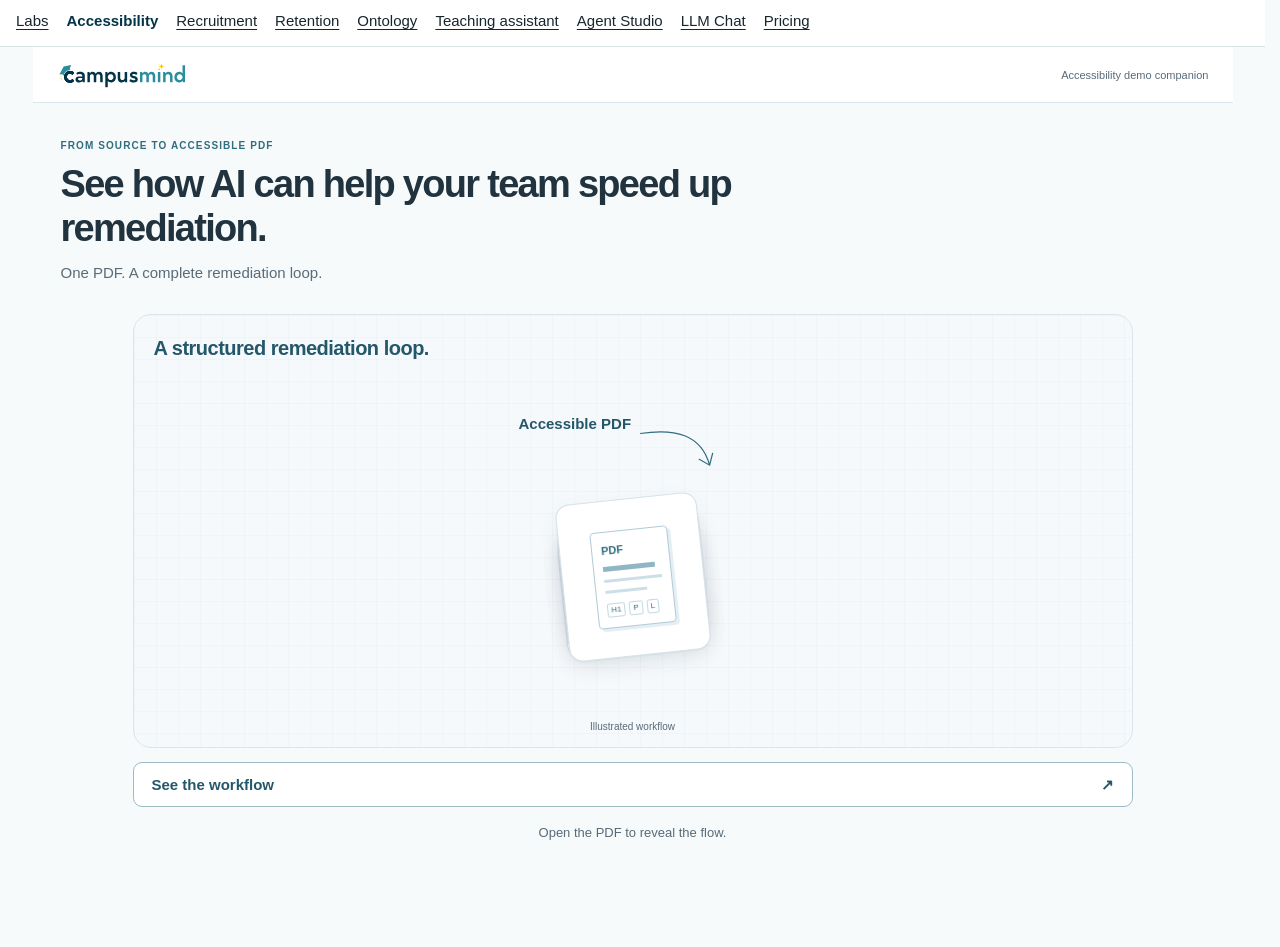
==== commit e140eb52: "Add the LLM Chat Lab Lab 07 runs beside a live demo of LLM Chat, so it argues for the product instea" ====
--- a/accessibility.html
+++ b/accessibility.html
@@ -9,7 +9,7 @@
 </head>
 <body>
 <a class="skip" href="#story">Skip to the remediation flow</a>
-<nav class="labs-navigation" aria-label="Labs"><a href="/">Labs</a><a href="/accessibility.html" aria-current="page">Accessibility</a><a href="/recruitment.html">Recruitment</a><a href="/retention.html">Retention</a><a href="/ontology.html">Ontology</a><a href="/virtual-teaching-assistant.html">Teaching assistant</a><a href="/agent-studio.html">Agent Studio</a><a href="/pricing.html">Pricing</a></nav>
+<nav class="labs-navigation" aria-label="Labs"><a href="/">Labs</a><a href="/accessibility.html" aria-current="page">Accessibility</a><a href="/recruitment.html">Recruitment</a><a href="/retention.html">Retention</a><a href="/ontology.html">Ontology</a><a href="/virtual-teaching-assistant.html">Teaching assistant</a><a href="/agent-studio.html">Agent Studio</a><a href="/llm-chat.html">LLM Chat</a><a href="/pricing.html">Pricing</a></nav>
 <div class="story-shell">
 <header class="brand-header"><img src="assets/campusmind-logo.svg" alt="CampusMind" width="140" height="30"><span>Accessibility demo companion</span></header>
 <main id="story" tabindex="-1">
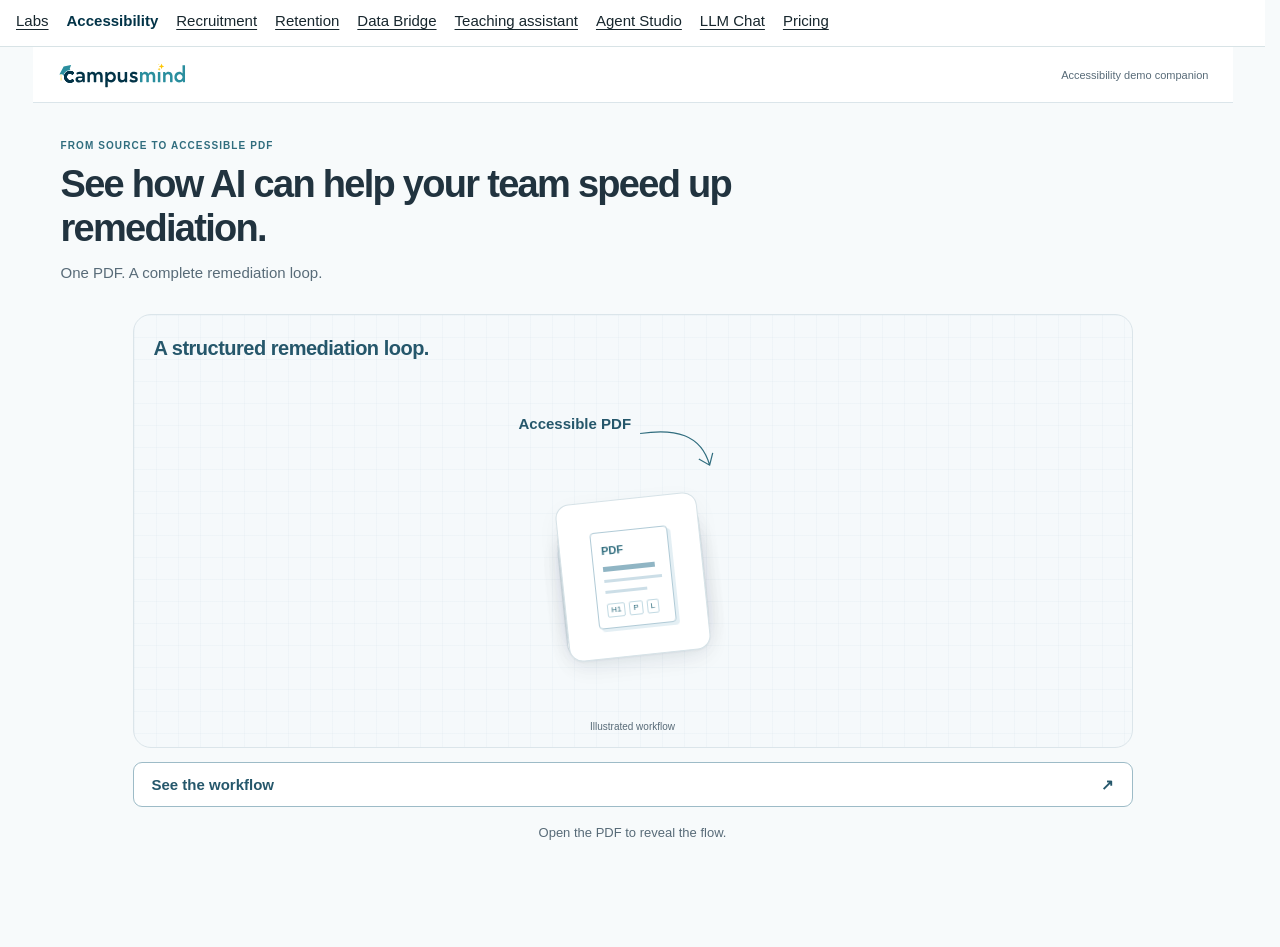
==== commit 4d30f1f5: "Rename the Ontology Lab to Data Bridge The product is called Data Bridge on the pricing page, so the" ====
--- a/accessibility.html
+++ b/accessibility.html
@@ -9,7 +9,7 @@
 </head>
 <body>
 <a class="skip" href="#story">Skip to the remediation flow</a>
-<nav class="labs-navigation" aria-label="Labs"><a href="/">Labs</a><a href="/accessibility.html" aria-current="page">Accessibility</a><a href="/recruitment.html">Recruitment</a><a href="/retention.html">Retention</a><a href="/ontology.html">Ontology</a><a href="/virtual-teaching-assistant.html">Teaching assistant</a><a href="/agent-studio.html">Agent Studio</a><a href="/llm-chat.html">LLM Chat</a><a href="/pricing.html">Pricing</a></nav>
+<nav class="labs-navigation" aria-label="Labs"><a href="/">Labs</a><a href="/accessibility.html" aria-current="page">Accessibility</a><a href="/recruitment.html">Recruitment</a><a href="/retention.html">Retention</a><a href="/ontology.html">Data Bridge</a><a href="/virtual-teaching-assistant.html">Teaching assistant</a><a href="/agent-studio.html">Agent Studio</a><a href="/llm-chat.html">LLM Chat</a><a href="/pricing.html">Pricing</a></nav>
 <div class="story-shell">
 <header class="brand-header"><img src="assets/campusmind-logo.svg" alt="CampusMind" width="140" height="30"><span>Accessibility demo companion</span></header>
 <main id="story" tabindex="-1">
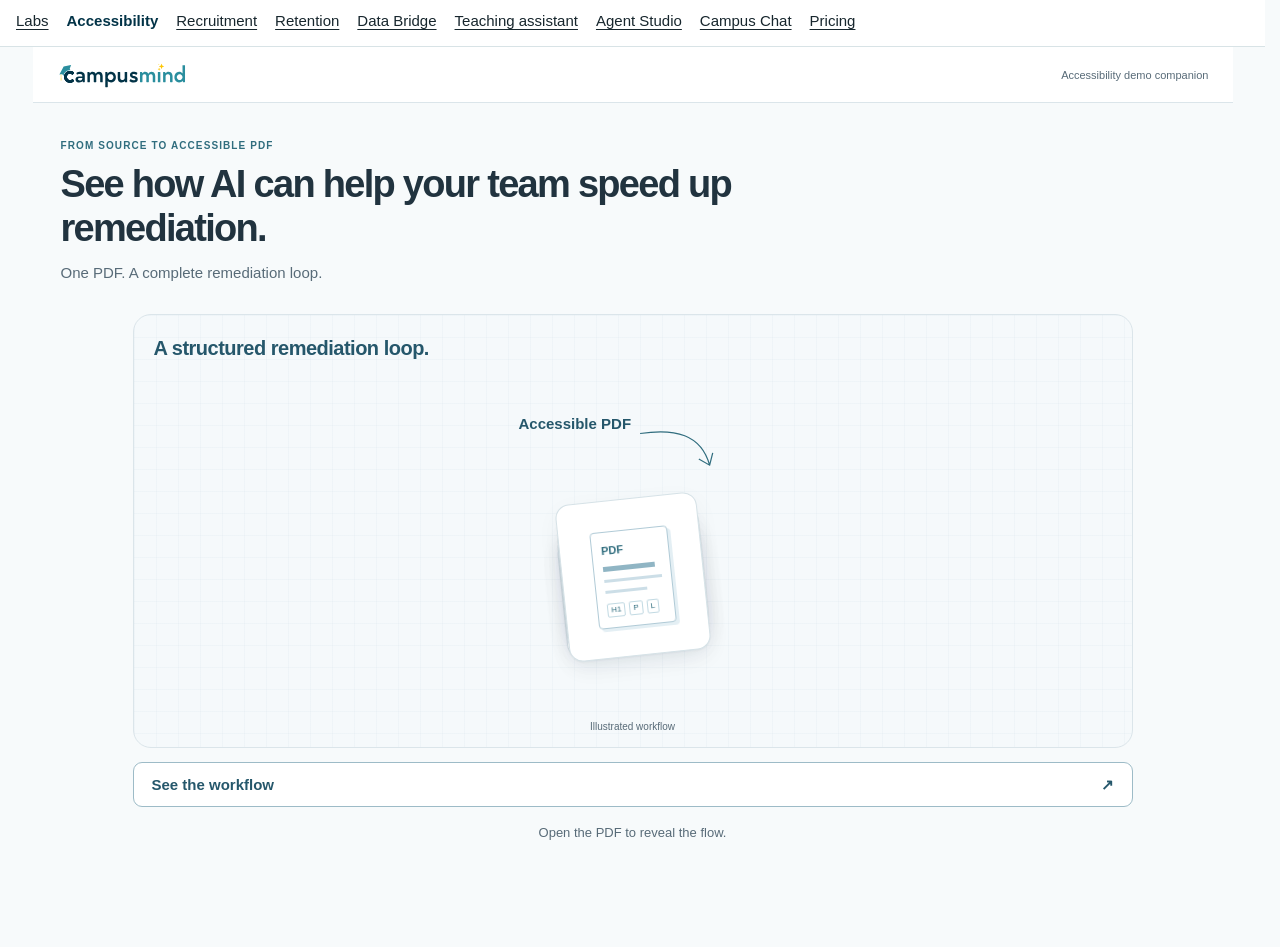
==== commit 9a809c6a: "Rename the LLM Chat Lab to Campus Chat The Lab, its three files, the nav link on every page, the hub" ====
--- a/accessibility.html
+++ b/accessibility.html
@@ -9,7 +9,7 @@
 </head>
 <body>
 <a class="skip" href="#story">Skip to the remediation flow</a>
-<nav class="labs-navigation" aria-label="Labs"><a href="/">Labs</a><a href="/accessibility.html" aria-current="page">Accessibility</a><a href="/recruitment.html">Recruitment</a><a href="/retention.html">Retention</a><a href="/ontology.html">Data Bridge</a><a href="/virtual-teaching-assistant.html">Teaching assistant</a><a href="/agent-studio.html">Agent Studio</a><a href="/llm-chat.html">LLM Chat</a><a href="/pricing.html">Pricing</a></nav>
+<nav class="labs-navigation" aria-label="Labs"><a href="/">Labs</a><a href="/accessibility.html" aria-current="page">Accessibility</a><a href="/recruitment.html">Recruitment</a><a href="/retention.html">Retention</a><a href="/ontology.html">Data Bridge</a><a href="/virtual-teaching-assistant.html">Teaching assistant</a><a href="/agent-studio.html">Agent Studio</a><a href="/campus-chat.html">Campus Chat</a><a href="/pricing.html">Pricing</a></nav>
 <div class="story-shell">
 <header class="brand-header"><img src="assets/campusmind-logo.svg" alt="CampusMind" width="140" height="30"><span>Accessibility demo companion</span></header>
 <main id="story" tabindex="-1">
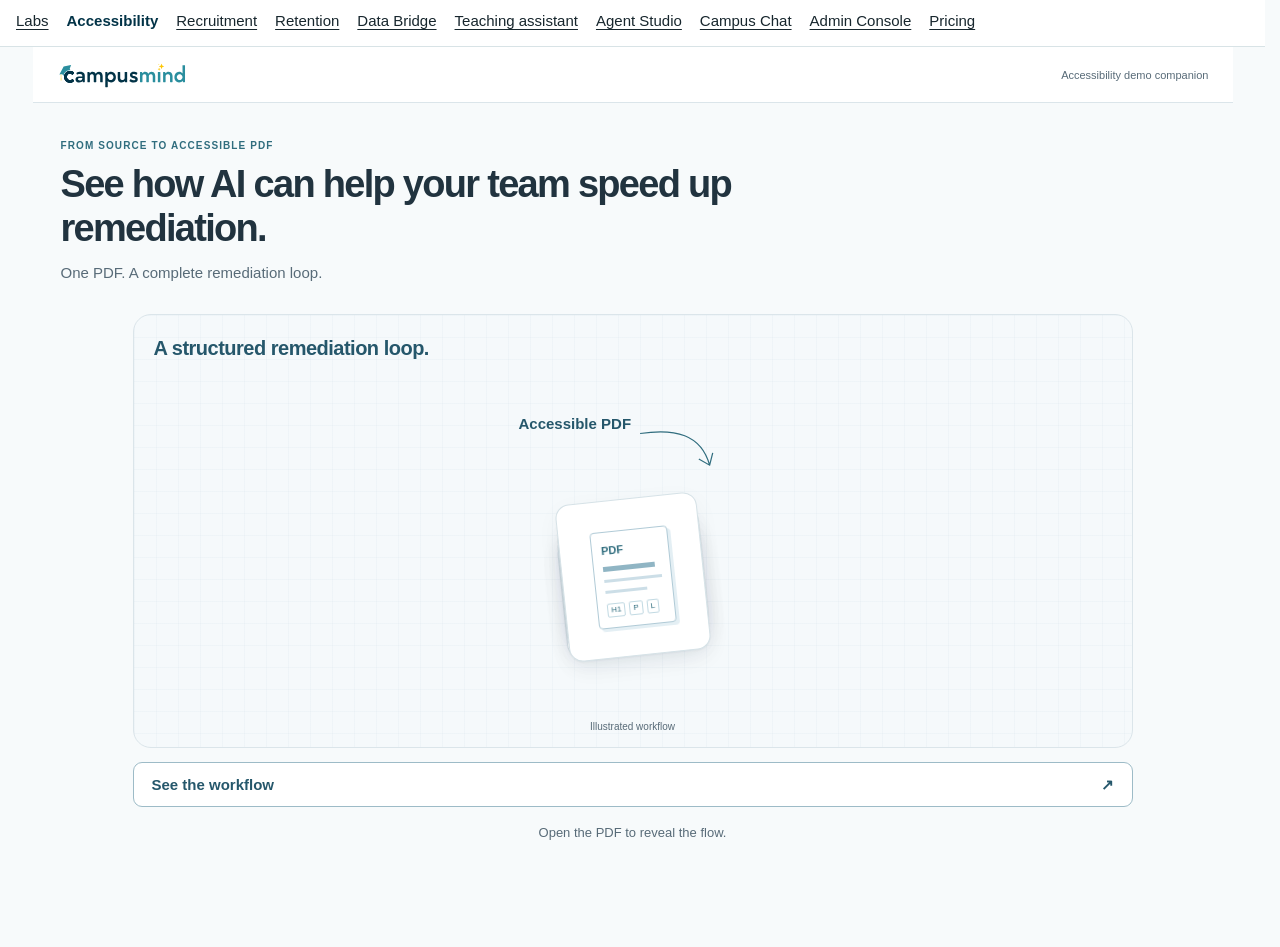
==== commit da7f6bcd: "Add the Admin Console Lab Seven sections covering budgets, enforcement, roles and branding, built th" ====
--- a/accessibility.html
+++ b/accessibility.html
@@ -9,7 +9,7 @@
 </head>
 <body>
 <a class="skip" href="#story">Skip to the remediation flow</a>
-<nav class="labs-navigation" aria-label="Labs"><a href="/">Labs</a><a href="/accessibility.html" aria-current="page">Accessibility</a><a href="/recruitment.html">Recruitment</a><a href="/retention.html">Retention</a><a href="/ontology.html">Data Bridge</a><a href="/virtual-teaching-assistant.html">Teaching assistant</a><a href="/agent-studio.html">Agent Studio</a><a href="/campus-chat.html">Campus Chat</a><a href="/pricing.html">Pricing</a></nav>
+<nav class="labs-navigation" aria-label="Labs"><a href="/">Labs</a><a href="/accessibility.html" aria-current="page">Accessibility</a><a href="/recruitment.html">Recruitment</a><a href="/retention.html">Retention</a><a href="/ontology.html">Data Bridge</a><a href="/virtual-teaching-assistant.html">Teaching assistant</a><a href="/agent-studio.html">Agent Studio</a><a href="/campus-chat.html">Campus Chat</a><a href="/admin-console.html">Admin Console</a><a href="/pricing.html">Pricing</a></nav>
 <div class="story-shell">
 <header class="brand-header"><img src="assets/campusmind-logo.svg" alt="CampusMind" width="140" height="30"><span>Accessibility demo companion</span></header>
 <main id="story" tabindex="-1">
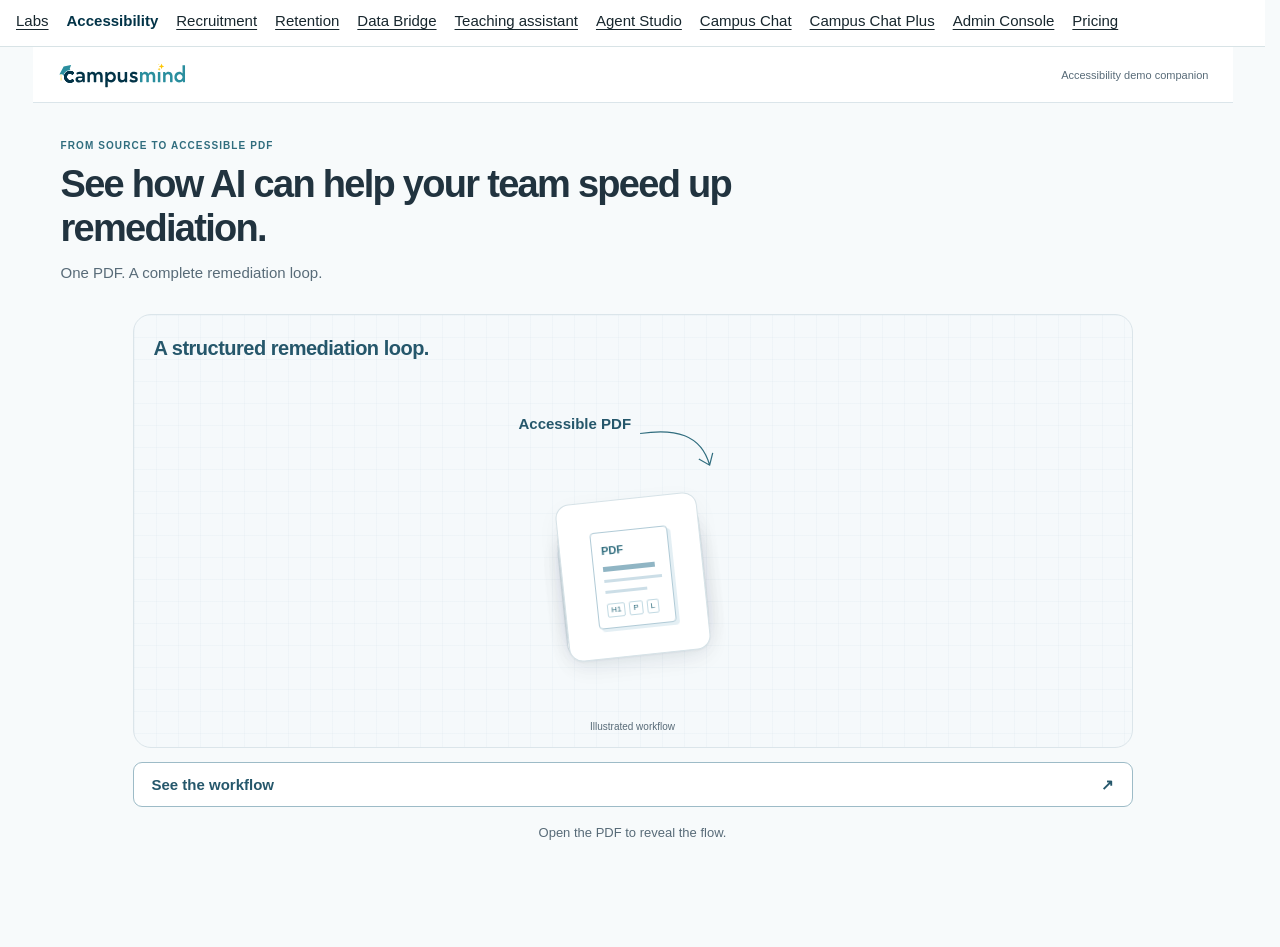
==== commit 929ee6e3: "Split Campus Chat into Campus Chat and Campus Chat Plus The existing Lab, three runs through a gover" ====
--- a/accessibility.html
+++ b/accessibility.html
@@ -9,7 +9,7 @@
 </head>
 <body>
 <a class="skip" href="#story">Skip to the remediation flow</a>
-<nav class="labs-navigation" aria-label="Labs"><a href="/">Labs</a><a href="/accessibility.html" aria-current="page">Accessibility</a><a href="/recruitment.html">Recruitment</a><a href="/retention.html">Retention</a><a href="/ontology.html">Data Bridge</a><a href="/virtual-teaching-assistant.html">Teaching assistant</a><a href="/agent-studio.html">Agent Studio</a><a href="/campus-chat.html">Campus Chat</a><a href="/admin-console.html">Admin Console</a><a href="/pricing.html">Pricing</a></nav>
+<nav class="labs-navigation" aria-label="Labs"><a href="/">Labs</a><a href="/accessibility.html" aria-current="page">Accessibility</a><a href="/recruitment.html">Recruitment</a><a href="/retention.html">Retention</a><a href="/ontology.html">Data Bridge</a><a href="/virtual-teaching-assistant.html">Teaching assistant</a><a href="/agent-studio.html">Agent Studio</a><a href="/campus-chat.html">Campus Chat</a><a href="/campus-chat-plus.html">Campus Chat Plus</a><a href="/admin-console.html">Admin Console</a><a href="/pricing.html">Pricing</a></nav>
 <div class="story-shell">
 <header class="brand-header"><img src="assets/campusmind-logo.svg" alt="CampusMind" width="140" height="30"><span>Accessibility demo companion</span></header>
 <main id="story" tabindex="-1">
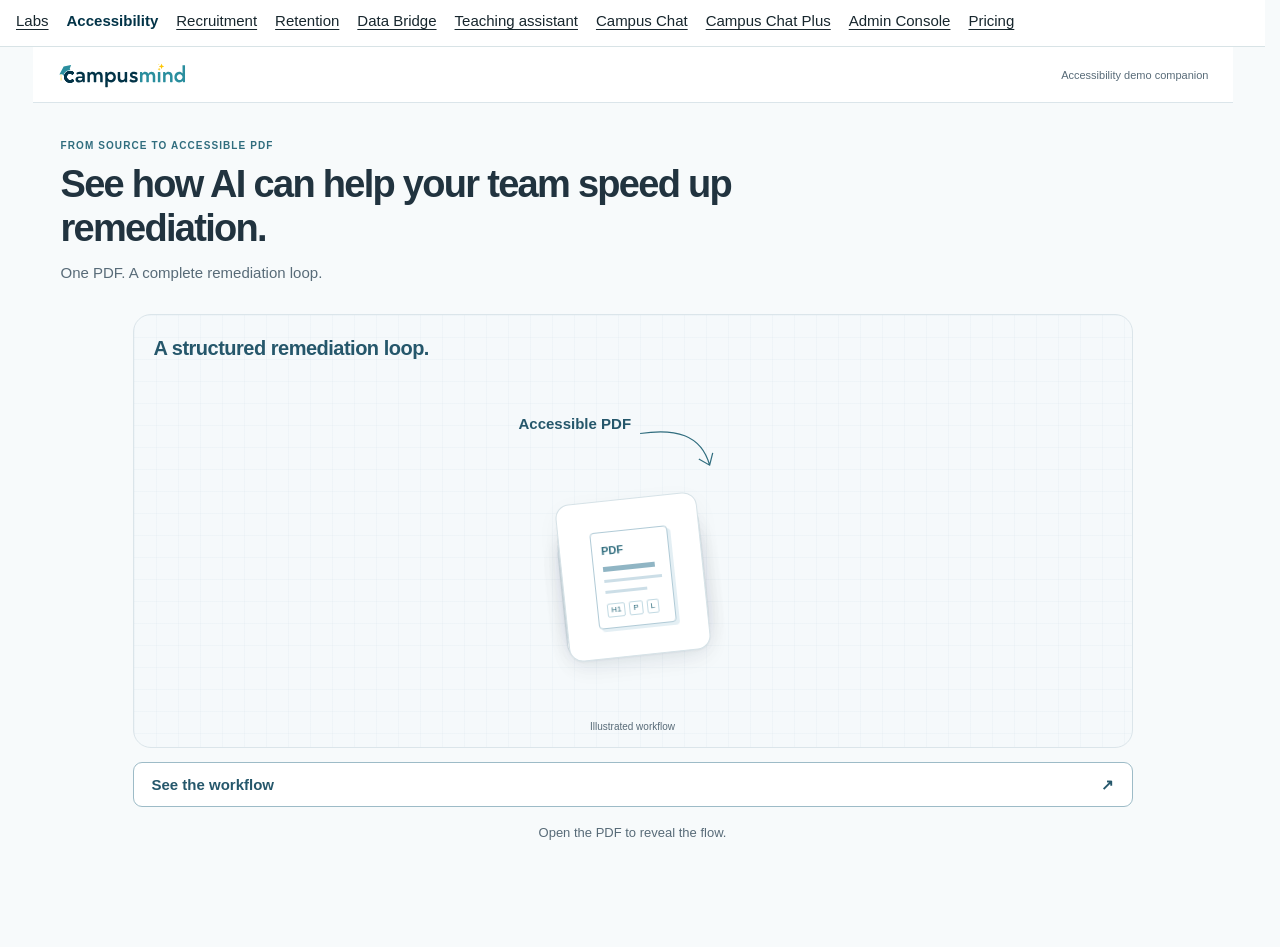
==== commit 2d987b57: "Remove the Agent Studio Lab for now Deletes the three files, its navigation link on every page and i" ====
--- a/accessibility.html
+++ b/accessibility.html
@@ -9,7 +9,7 @@
 </head>
 <body>
 <a class="skip" href="#story">Skip to the remediation flow</a>
-<nav class="labs-navigation" aria-label="Labs"><a href="/">Labs</a><a href="/accessibility.html" aria-current="page">Accessibility</a><a href="/recruitment.html">Recruitment</a><a href="/retention.html">Retention</a><a href="/ontology.html">Data Bridge</a><a href="/virtual-teaching-assistant.html">Teaching assistant</a><a href="/agent-studio.html">Agent Studio</a><a href="/campus-chat.html">Campus Chat</a><a href="/campus-chat-plus.html">Campus Chat Plus</a><a href="/admin-console.html">Admin Console</a><a href="/pricing.html">Pricing</a></nav>
+<nav class="labs-navigation" aria-label="Labs"><a href="/">Labs</a><a href="/accessibility.html" aria-current="page">Accessibility</a><a href="/recruitment.html">Recruitment</a><a href="/retention.html">Retention</a><a href="/ontology.html">Data Bridge</a><a href="/virtual-teaching-assistant.html">Teaching assistant</a><a href="/campus-chat.html">Campus Chat</a><a href="/campus-chat-plus.html">Campus Chat Plus</a><a href="/admin-console.html">Admin Console</a><a href="/pricing.html">Pricing</a></nav>
 <div class="story-shell">
 <header class="brand-header"><img src="assets/campusmind-logo.svg" alt="CampusMind" width="140" height="30"><span>Accessibility demo companion</span></header>
 <main id="story" tabindex="-1">
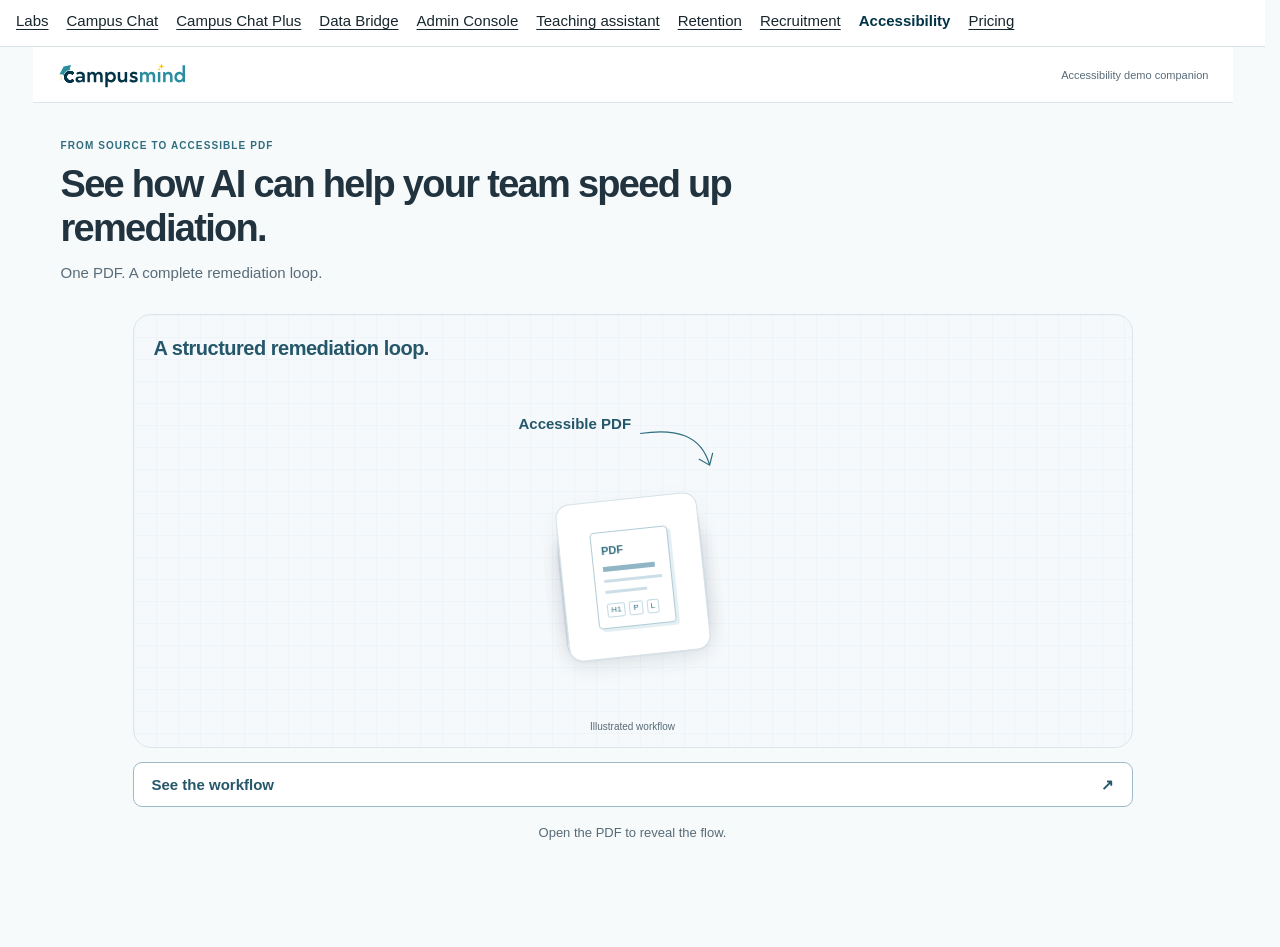
==== commit 6f7db2a7: "Add a demo launcher to the home page and reorder the Labs The home page gains a launcher holding eve" ====
--- a/accessibility.html
+++ b/accessibility.html
@@ -9,7 +9,18 @@
 </head>
 <body>
 <a class="skip" href="#story">Skip to the remediation flow</a>
-<nav class="labs-navigation" aria-label="Labs"><a href="/">Labs</a><a href="/accessibility.html" aria-current="page">Accessibility</a><a href="/recruitment.html">Recruitment</a><a href="/retention.html">Retention</a><a href="/ontology.html">Data Bridge</a><a href="/virtual-teaching-assistant.html">Teaching assistant</a><a href="/campus-chat.html">Campus Chat</a><a href="/campus-chat-plus.html">Campus Chat Plus</a><a href="/admin-console.html">Admin Console</a><a href="/pricing.html">Pricing</a></nav>
+<nav class="labs-navigation" aria-label="Labs">
+    <a href="/">Labs</a>
+    <a href="/campus-chat.html">Campus Chat</a>
+    <a href="/campus-chat-plus.html">Campus Chat Plus</a>
+    <a href="/ontology.html">Data Bridge</a>
+    <a href="/admin-console.html">Admin Console</a>
+    <a href="/virtual-teaching-assistant.html">Teaching assistant</a>
+    <a href="/retention.html">Retention</a>
+    <a href="/recruitment.html">Recruitment</a>
+    <a href="/accessibility.html" aria-current="page">Accessibility</a>
+    <a href="/pricing.html">Pricing</a>
+  </nav>
 <div class="story-shell">
 <header class="brand-header"><img src="assets/campusmind-logo.svg" alt="CampusMind" width="140" height="30"><span>Accessibility demo companion</span></header>
 <main id="story" tabindex="-1">
